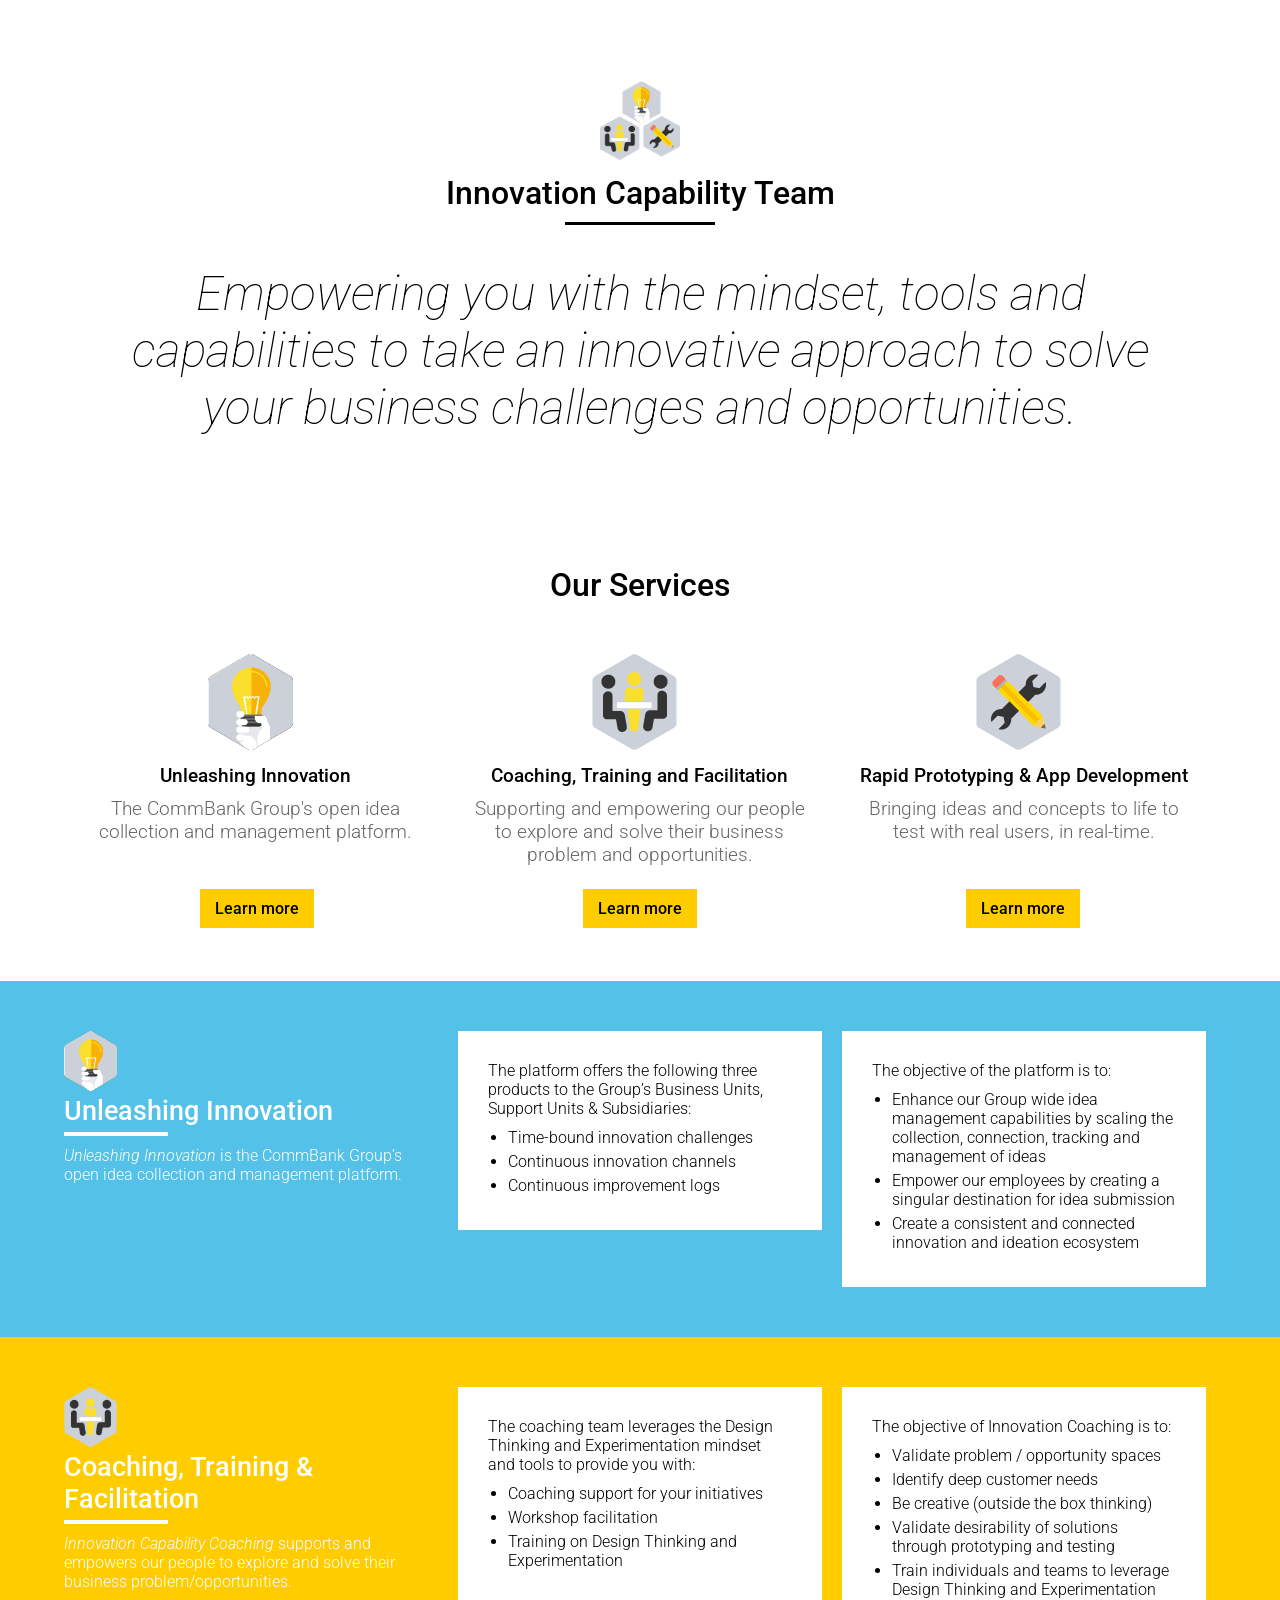
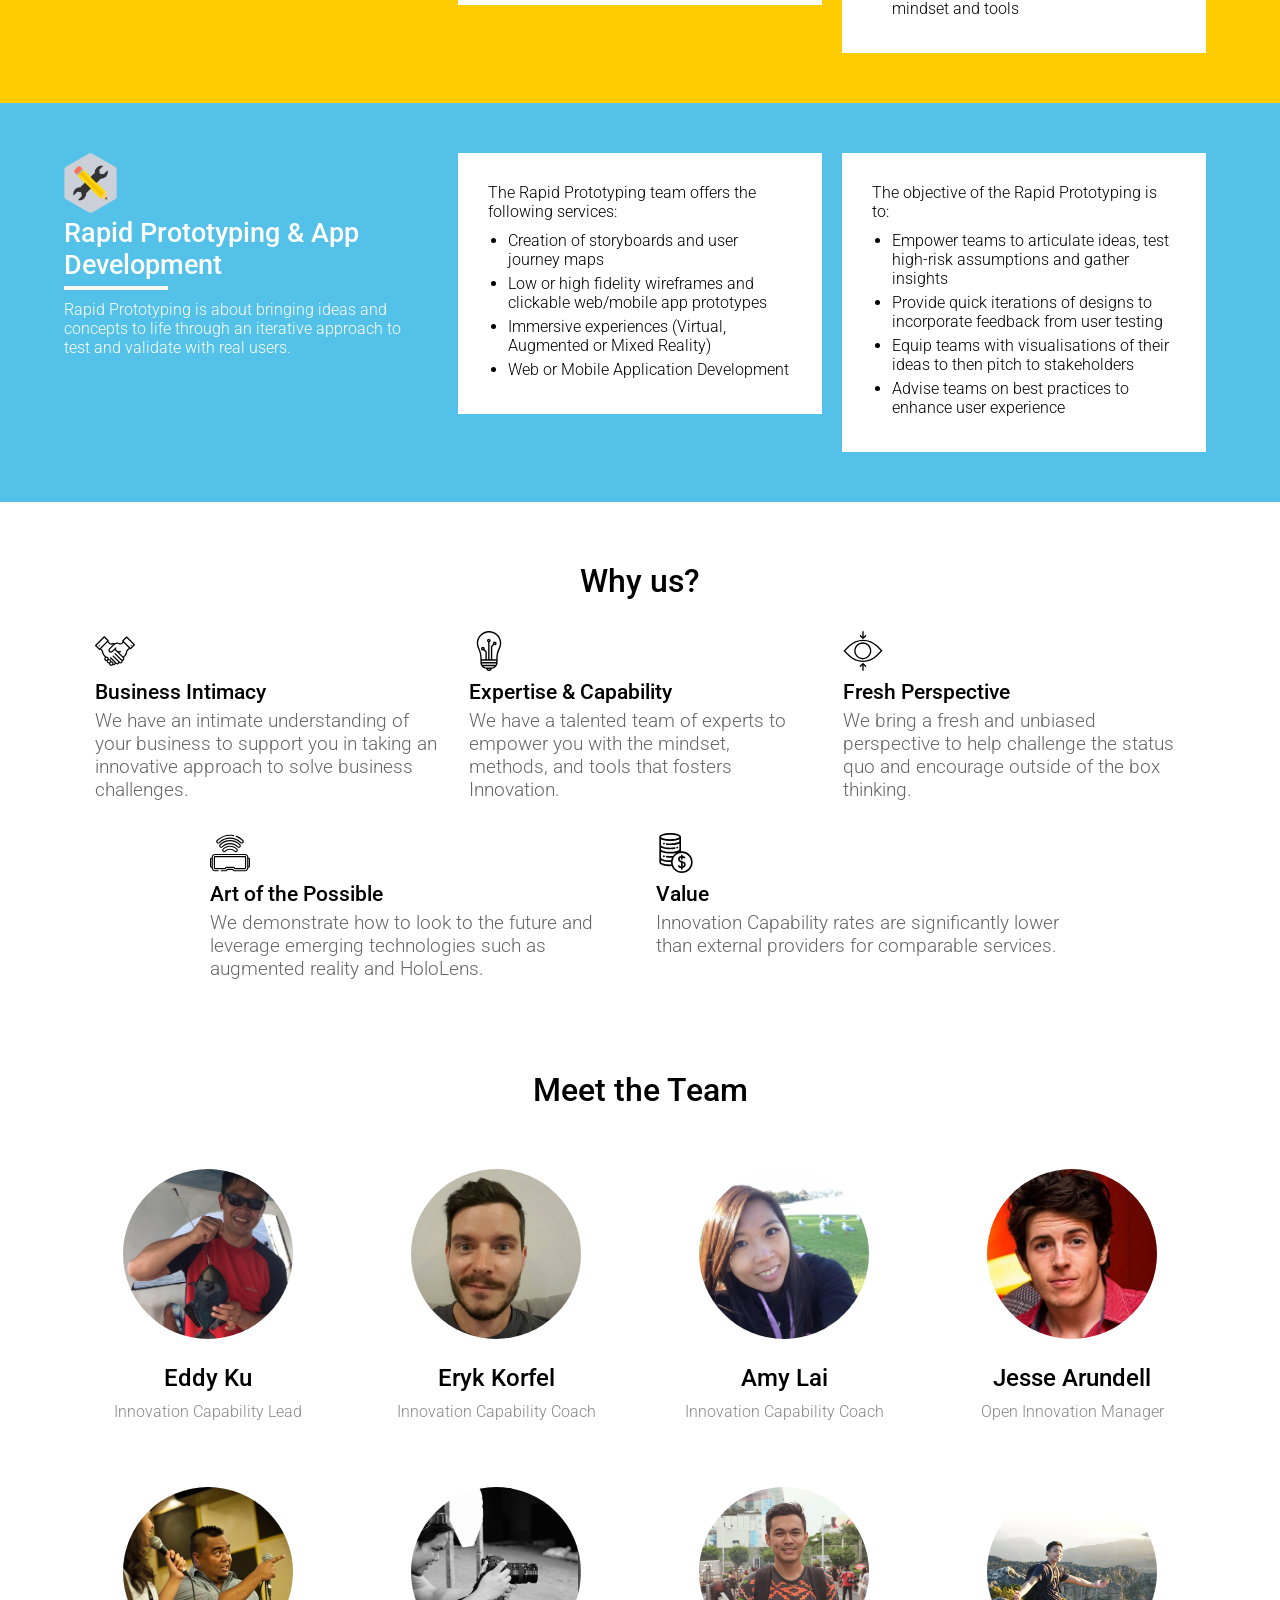
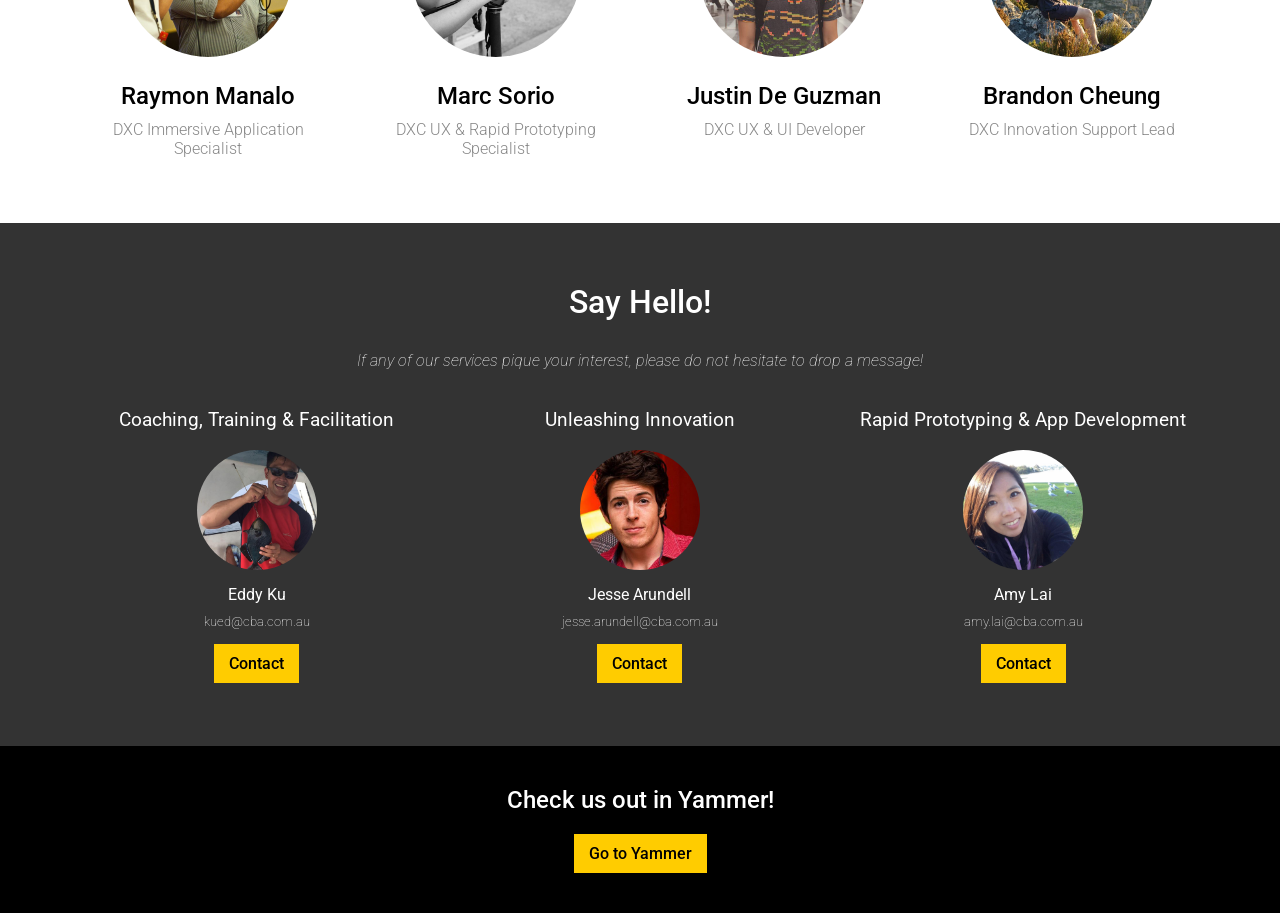
==== ICT.html @ f0192c25 "initial commit" ====
<!DOCTYPE html>
<html class="no-js" lang="">
<head>
  <meta charset="utf-8"/>
  <meta http-equiv="x-ua-compatible" content="ie=edge"/>
  <title>Innovation Capability Team</title>
  <meta name="description" content=""/>
  <meta name="viewport" content="width=device-width, initial-scale=1"/>
  <link rel="apple-touch-icon" href="apple-touch-icon.png"/>
  <link rel="stylesheet" type="text/css"/>
  <link rel="stylesheet" href="animate.css"/>
  <link rel="stylesheet" href="index.css"/>
  <link href="https://fonts.googleapis.com/css?family=Lato:700|PT+Serif|Montserrat:300,400,700|Open+Sans:300,400,700" rel="stylesheet">
    <link href="https://fonts.googleapis.com/css?family=Roboto:100,100i,300,300i,400,500" rel="stylesheet">
</head>
<body>
  <div id="banner">
    <div class="banner-logo">
      <img class="banner-img" src="img/logo-tri.png" alt="ICT Logo"/>
    </div>
    <div class="banner-title">
      Innovation Capability Team
    </div>
    <div class="banner-spacer"></div>
    <div class="banner-subtext">
      Empowering you with the mindset, tools and capabilities to take an innovative approach to solve your business challenges and opportunities.
    </div>
  </div>

  <div id="pillars">
    <div class="header">
      Our Services
    </div>
    <div class="pillars">
      <div class="pillar">
        <div class="pillar-logo">
          <img class="pillar-image" src="img/icon-ui.png"/>
        </div>
        <div class="pillar-header">
          Unleashing Innovation
        </div>
        <div class="pillar-description">
          The CommBank Group's open idea collection and management platform.
        </div>
      </div>
      <div class="pillar">
        <div class="pillar-logo">
          <img class="pillar-image" src="img/icon-ic.png"/>
        </div>
        <div class="pillar-header">
          Coaching, Training and Facilitation
        </div>
        <div class="pillar-description">
          Supporting and empowering our people to explore and solve their business problem and opportunities.
        </div>
      </div>
      <div class="pillar">
        <div class="pillar-logo">
          <img class="pillar-image" src="img/icon-rp.png"/>
        </div>
        <div class="pillar-header">
          Rapid Prototyping & App Development
        </div>
        <div class="pillar-description">
          Bringing ideas and concepts to life to test with real users, in real-time.
        </div>
      </div>
    </div>
    <table class="table-pillars">
      <tbody>
        <tr>
          <td>
            <div class="pillar-learnmore">
              <a href="#ui">Learn more</a>
            </div>
          </td>
          <td>
            <div class="pillar-learnmore">
              <a href="#ic">Learn more</a>
            </div>
          </td>
          <td>
            <div class="pillar-learnmore">
              <a href="#rp">Learn more</a>
            </div>
          </td>
        </tr>
      </tbody>
    </table>
  </div>

  <div id="ui" class="service">
    <div class="service-overview">
      <div class="service-logo">
        <img class="service-image" src="img/icon-ui.png"/>
      </div>
      <div class="service-title">
        Unleashing Innovation
      </div>
      <div class="service-title-border"></div>
      <div class="service-description">
        <i>Unleashing Innovation</i> is the CommBank Group’s open idea collection and management platform.
      </div>
    </div>
    <div class="service-objectives">
      <div class="white-container">
        <p>
          The platform offers the following three products to the Group’s Business Units, Support Units & Subsidiaries:
        </p>
        <ul>
          <li>
            Time-bound innovation challenges
          </li>
          <li>
            Continuous innovation channels
          </li>
          <li>
            Continuous improvement logs
          </li>
        </ul>
      </div>
    </div>
    <div class="service-products">
      <div class="white-container">
        <p>
          The objective of the platform is to:
        </p>
        <ul>
          <li>
            Enhance our Group wide idea
            management capabilities by scaling the
            collection, connection, tracking and
            management of ideas
          </li>
          <li>
            Empower our employees by creating a singular destination for idea submission
          </li>
          <li>
            Create a consistent and connected innovation and ideation ecosystem
          </li>
        </ul>
      </div>
    </div>
  </div>

  <div id="ic" class="service">
    <div class="service-overview">
      <div class="service-logo">
        <img class="service-image" src="img/icon-ic.png"/>
      </div>
      <div class="service-title">
        Coaching, Training & Facilitation
      </div>
      <div class="service-title-border"></div>
      <div class="service-description">
        <i>Innovation Capability Coaching</i> supports and empowers our people to explore and solve their business problem/opportunities.
      </div>
    </div>
    <div class="service-objectives">
      <div class="white-container">
        <p>
          The coaching team leverages the Design Thinking and Experimentation mindset and tools to provide you with:
        </p>
        <ul>
          <li>
            Coaching support for your initiatives
          </li>
          <li>
            Workshop facilitation
          </li>
          <li>
            Training on Design Thinking and Experimentation
          </li>
        </ul>
      </div>
    </div>
    <div class="service-products">
      <div class="white-container">
        <p>
          The objective of Innovation Coaching is to:
        </p>
        <ul>
          <li>
            Validate problem / opportunity spaces
          </li>
          <li>
            Identify deep customer needs
          </li>
          <li>
            Be creative (outside the box thinking)
          </li>
          <li>
            Validate desirability of solutions through prototyping and testing
          </li>
          <li>
            Train individuals and teams to leverage Design Thinking and Experimentation mindset and tools
          </li>
        </ul>
      </div>
    </div>
  </div>

  <div id="rp" class="service">
    <div class="service-overview">
      <div class="service-logo">
        <img class="service-image" src="img/icon-rp.png"/>
      </div>
      <div class="service-title">
        Rapid Prototyping & App Development
      </div>
      <div class="service-title-border"></div>
      <div class="service-description">
        Rapid Prototyping is about bringing ideas and concepts to life through an iterative approach to test and validate with real users.
      </div>
    </div>
    <div class="service-objectives">
      <div class="white-container">
        <p>
          The Rapid Prototyping team offers the following services:
        </p>
        <ul>
          <li>
            Creation of storyboards and user journey maps
          </li>
          <li>
            Low or high fidelity wireframes and clickable web/mobile app prototypes
          </li>
          <li>
            Immersive experiences (Virtual, Augmented or Mixed Reality)
          </li>
          <li>
            Web or Mobile Application Development
          </li>
        </ul>
      </div>
    </div>
    <div class="service-products">
      <div class="white-container">
        <p>
          The objective of the Rapid Prototyping is to:
        </p>
        <ul>
          <li>
            Empower teams to articulate ideas, test high-risk assumptions and gather insights
          </li>
          <li>
            Provide quick iterations of designs to incorporate feedback from user testing
          </li>
          <li>
            Equip teams with visualisations of their ideas to then pitch to stakeholders
          </li>
          <li>
            Advise teams on best practices to enhance user experience
          </li>
        </ul>
      </div>
    </div>
  </div>

  <div id="whyus">
    <div class="header">
      Why us?
    </div>
    <table class="tbl-values">
      <tbody>
        <tr>
          <td>
            <div class="value_img v1"><img src="img/v1.svg" height="40px" /></div>
            <div class="value">Business Intimacy</div>
            <div class="value-desc">We have an intimate understanding of your business to support you in taking an innovative approach to solve business challenges.</div>
          </td>
          <td>
            <div class="value_img v2"><img src="img/v2.svg" height="40px" /></div>
            <div class="value">Expertise & Capability</div>
            <div class="value-desc">We have a talented team of experts to empower you with the mindset, methods, and tools that fosters Innovation.</div>
          </td>
          <td>
            <div class="value_img v3"><img src="img/v3.svg" height="40px" /></div>
            <div class="value">Fresh Perspective</div>
            <div class="value-desc">We bring a fresh and unbiased perspective to help challenge the status quo and encourage outside of the box thinking.</div>
          </td>
        </tr>
      </tbody>
    </table>
    <table class="tbl-values2">
      <tbody>
        <tr>
          <td>
            <div class="value_img v4"><img src="img/v4.svg" height="40px" /></div>
            <div class="value">Art of the Possible</div>
            <div class="value-desc">We demonstrate how to look to the future and leverage emerging technologies such as augmented reality and HoloLens.</div>
          </td>
          <td>
            <div class="value_img v5"><img src="img/v5.svg" height="40px" /></div>
            <div class="value">Value</div>
            <div class="value-desc">Innovation Capability rates are significantly lower than external providers for comparable services.</div>
          </td>
        </tr>
      </tbody>
    </table>
  </div>


  <div id="team">
    <div class="header">
      Meet the Team
    </div>
    <div class="member">
      <div class="member-pic member-eddy">
      </div>
      <div class="member-name">
        Eddy Ku
      </div>
      <div class="member-title">
        Innovation Capability Lead
      </div>
    </div>
    <div class="member">
      <div class="member-pic member-eryk">
      </div>
      <div class="member-name">
        Eryk Korfel
      </div>
      <div class="member-title">
        Innovation Capability Coach
      </div>
    </div>
    <div class="member">
      <div class="member-pic member-amy">
      </div>
      <div class="member-name">
        Amy Lai
      </div>
      <div class="member-title">
        Innovation Capability Coach
      </div>
    </div>
    <div class="member">
      <div class="member-pic member-jesse">
      </div>
      <div class="member-name">
        Jesse Arundell
      </div>
      <div class="member-title">
        Open Innovation Manager
      </div>
    </div>
    <div class="member-spacer"></div>
    <div class="member">
      <div class="member-pic member-raymon">
      </div>
      <div class="member-name">
        Raymon Manalo
      </div>
      <div class="member-title">
        DXC Immersive Application Specialist
      </div>
    </div>
    <div class="member">
      <div class="member-pic member-marc">
      </div>
      <div class="member-name">
        Marc Sorio
      </div>
      <div class="member-title">
        DXC UX & Rapid Prototyping Specialist
      </div>
    </div>
    <div class="member">
      <div class="member-pic member-justin">
      </div>
      <div class="member-name">
        Justin De Guzman
      </div>
      <div class="member-title">
        DXC UX & UI Developer
      </div>
    </div>
    <div class="member">
      <div class="member-pic member-brandon">
      </div>
      <div class="member-name">
        Brandon Cheung
      </div>
      <div class="member-title">
        DXC Innovation Support Lead
      </div>
    </div>
  </div>

  <div id="sayhello">
    <div class="header">
      Say Hello!
    </div>
    <div class="subheader">
      If any of our services pique your interest, please do not hesitate to drop a message!
    </div>
    <table class="table-sayhello">
      <tbody>
        <tr>
          <td>
            <div class="sayhello-topic">
              Coaching, Training & Facilitation
            </div>
          </td>
          <td>
            <div class="sayhello-topic">
              Unleashing Innovation
            </div>
          </td>
          <td>
            <div class="sayhello-topic">
              Rapid Prototyping & App Development
            </div>
          </td>
        </tr>
        <tr>
          <td>
            <div class="sayhello-pic member-eddy">
            </div>
            <div class="sayhello-name">
              Eddy Ku
            </div>
            <div class="sayhello-email">
              kued@cba.com.au
            </div>
            <div class="sayhello-contact">
              <a href="mailto:kued@cba.com.au">Contact</a>
            </div>
          </td>
          <td>
            <div class="sayhello-pic member-jesse">
            </div>
            <div class="sayhello-name">
              Jesse Arundell
            </div>
            <div class="sayhello-email">
              jesse.arundell@cba.com.au
            </div>
            <div class="sayhello-contact">
              <a href="mailto:jesse.arundell@cba.com.au">Contact</a>
            </div>
          </td>
          <td>
            <div class="sayhello-pic member-amy"></div>
            <div class="sayhello-name">
              Amy Lai
            </div>
            <div class="sayhello-email">
              amy.lai@cba.com.au
            </div>
            <div class="sayhello-contact">
              <a href="mailto:amy.lai@cba.com.au">Contact</a>
            </div>
          </td>
        </tr>
      </tbody>
    </table>
  </div>

  <div class="footer">
    <div class="sayhello-yammer-header">
      <div class="sayhello-yammer-text">
        Check us out in Yammer!
      </div>
      <div class="sayhello-yammer-button">
          <a href="https://www.yammer.com/cba.com.au/#/threads/inGroup?type=in_group&feedId=11193764&view=all">Go to Yammer</a>
      </div>
    </div>
  </div>

  <script src="jquery-1.12.0.min.js"></script>
  <script src="index.js"></script>
</body>
</html>
---- index.css ----
body {
  font-family: "Roboto";
  width: 100%;
  font-size: 16px;
  margin: 0;
}

b {
  font-weight: 500;
}

#banner {
  padding: 80px 10% 50px 10%;
  text-align: center;
}

.banner-logo {
  margin-bottom: 10px;
}

.banner-img {
  height: 80px;
}

.banner-title {
  font-size: 2em;
  font-weight: 500;
  text-align: center;
}

.banner-spacer {
  border-bottom: 3px solid black;
  width: 150px;
  text-align: center;
  margin: 0 auto;
  margin-top: 10px;
  margin-bottom: 40px;
}

.banner-subtext {
  font-size: 3em;
  font-weight: 100;
  font-style: italic;
  text-align: center;
}

#pillars {
  overflow: auto;
  padding: 50px 5%;
}

.pillar {
  overflow: auto;
  padding: 20px 20px 0 20px;
  width: 33.33%;
  float: left;
  box-sizing: border-box;
  text-align: center;
}

.pillar-logo {
  text-align: center;
  margin-bottom: 10px;
}

.pillar-header {
  font-weight: 500;
  font-size: 1.2em;
  margin-bottom: 10px;
  text-align: center;
}

.pillar-image {
  margin-right: 10px;
  height: 96px;
}

.pillar-description {
  font-weight: 300;
  font-size: 1.2em;
  color: #666;
  margin-bottom: 10px;
  text-align: center;
}

.pillar-learnmore {
  text-align: center;
  margin-top: 10px;
  background-color: #FFCC00;
  padding: 10px 15px;
  display: inline-block;
}

.pillar-learnmore > a {
  text-align: center;
  text-decoration: none;
  font-weight: 500;
  color: black;
}

.table-pillars {
  width: 100%;
  text-align: center;
}

.table-pillars tbody tr td {
  width: 33.33%;
  vertical-align: top;
}

.service {
  padding: 50px 5%;
  overflow: auto;
}

#ui {
  background-color: #54C2E8;
  color: white;
}

#ic {
  background-color: #FFCC00;
  color: white;
}

#rp {
  background-color: #54C2E8;
  color: white;
}

.service-overview {
  float: left;
  width: 33.33%;
  padding-right: 40px;
  box-sizing: border-box;
}

.service-image {
  height: 60px;
}

.service-title {
  font-size: 1.7em;
  font-weight: 500;
}

.service-title-border {
  width: 100px;
  border: 2px solid white;
  margin-top: 5px;
  margin-bottom: 10px;
}

.service-description {
  font-size: 1em;
  font-weight: 300;
}

.service-objectives {
  float: left;
  width: 33.33%;
  padding: 0 10px;
  box-sizing: border-box;
}

.white-container {
  background-color: white;
  font-weight: 300;
  padding: 30px;
  box-sizing: border-box;
  color: black;
}

.service-products {
  float: left;
  width: 33.33%;
  padding: 0 10px;
  box-sizing: border-box;
}

#team {
  padding: 30px 5%;
  overflow: auto;
  box-sizing: border-box;
}

.header {
  text-align: center;
  font-size: 2em;
  font-weight: 500;
  padding: 30px;
}

.member {
  width: 25%;
  float: left;
  box-sizing: border-box;
  padding: 30px 10px 30px 10px;
  /*background-color: white;*/
}

.member-spacer{
  height: 1px;
  width: 100%;
  clear: both;
}

.member:hover {
  box-shadow: 0 10px 30px rgba(0,41,96,.32);
  transition: box-shadow .4s ease-in-out;
}

.member-pic {
  text-align: center;
  height: 170px;
  width: 170px;
  border-radius: 360px;
  margin: 0 auto;
  margin-bottom: 20px;
}

.member-eddy {
  background-image: url('img/member-eddy.jpg');
  background-size: cover;
  background-repeat: no-repeat;
  background-position: center;
}

.member-eryk {
  background-image: url('img/member-eryk.jpg');
  background-size: cover;
  background-repeat: no-repeat;
  background-position: center;
}

.member-amy {
  background-image: url('img/member-amy.jpg');
  background-size: cover;
  background-repeat: no-repeat;
  background-position: center;
}

.member-jesse {
  background-image: url('img/member-jesse.jpg');
  background-size: cover;
  background-repeat: no-repeat;
  background-position: center;
}

.member-raymon {
  background-image: url('img/member-raymon.jpg');
  background-size: cover;
  background-repeat: no-repeat;
  background-position: center;
}

.member-marc {
  background-image: url('img/member-marc.jpg');
  background-size: cover;
  background-repeat: no-repeat;
  background-position: center;
}

.member-justin {
  background-image: url('img/member-justin.jpg');
  background-size: cover;
  background-repeat: no-repeat;
  background-position: center;
}

.member-brandon {
  background-image: url('img/member-brandon.jpg');
  background-size: cover;
  background-repeat: no-repeat;
  background-position: center;
}

.member-title {
  text-align: center;
  padding: 5px 10px;
  box-sizing: border-box;
  color: #888;
  font-weight: 300;
}

.member-name {
  text-align: center;
  padding: 5px 10px;
  box-sizing: border-box;
  font-size: 1.5em;
  font-weight: 500;
}

#whyus {
  overflow: auto;
  padding: 30px 5%;
}

.values-header {
  text-align: center;
  font-weight: 500;
  font-size: 2em;
  margin-top: 10px;
  padding: 30px 0;
}

.tbl-values {
  width: 100%;
  border-spacing: 30px 0;
  margin-bottom: 30px;
}

.tbl-values tbody tr td {
  margin: auto 5%;
  text-align: center;
  vertical-align: top;
  width: 33.33%;
}

.tbl-values2 {
  width: 100%;
  border-spacing: 30px 0;
  padding: 0 10%;
}

.tbl-values2 tbody tr td {
  margin: auto 5%;
  text-align: center;
  vertical-align: top;
  width: 50%;
}

.value {
  font-weight: 500;
  text-align: left;
  margin-top: 5px;
  margin-bottom: 5px;
  font-size: 1.3em;
}

.value_img {
  text-align: left;
}

.value-desc {
  font-weight: 300;
  text-align: left;
  color: #666;
  font-size: 1.2em;
}

#sayhello {
  padding: 30px 5% 60px 5%;
  background-color: #333;
  color: white;
}

.table-sayhello {
  width: 100%;
}

.table-sayhello tbody tr td {
  width: 33.33%;
  vertical-align: top;
  text-align: center;
}

.sayhello-name {
  text-align: center;
  padding: 5px 10px;
  box-sizing: border-box;
}

.sayhello-email {
  text-align: center;
  padding: 5px 10px;
  box-sizing: border-box;
  font-weight: 100;
  font-size: 0.8em;
}

.sayhello-pic {
  text-align: center;
  height: 120px;
  width: 120px;
  border-radius: 360px;
  margin: 0 auto;
  margin-bottom: 10px;
}

.sayhello-topic {
  font-weight: 300;
  padding: 5px 10px;
  box-sizing: border-box;
  text-align: center;
  font-size: 1.2em;
  font-weight: 400;
  margin-bottom: 10px;
}

.subheader {
  text-align: center;
  font-weight: 100;
  margin-bottom: 30px;
  font-style: italic;
}

.sayhello-contact {
  text-align: center;
  margin-top: 10px;
  background-color: #FFCC00;
  padding: 10px 15px;
  display: inline-block;
}

.sayhello-contact > a {
  text-align: center;
  text-decoration: none;
  font-weight: 500;
  color: black;
}

.sayhello-yammer-header {
  text-align: center;
  padding: 40px;
  color: white;
}

.sayhello-yammer-text {
  font-size: 1.5em;
  font-weight: 500;
  margin-bottom: 10px;
}

.sayhello-yammer-button {
  text-align: center;
  margin-top: 10px;
  background-color: #FFCC00;
  padding: 10px 15px;
  display: inline-block;
}

.sayhello-yammer-button > a {
  text-align: center;
  text-decoration: none;
  font-weight: 500;
  color: black;
}

.footer {
  background-color: black;
}

p {
  margin: 0;
  margin-bottom: 10px;
}

ul {
  margin: 0;
  padding-left: 20px;
}

ul li {
  margin: 5px 0;
}
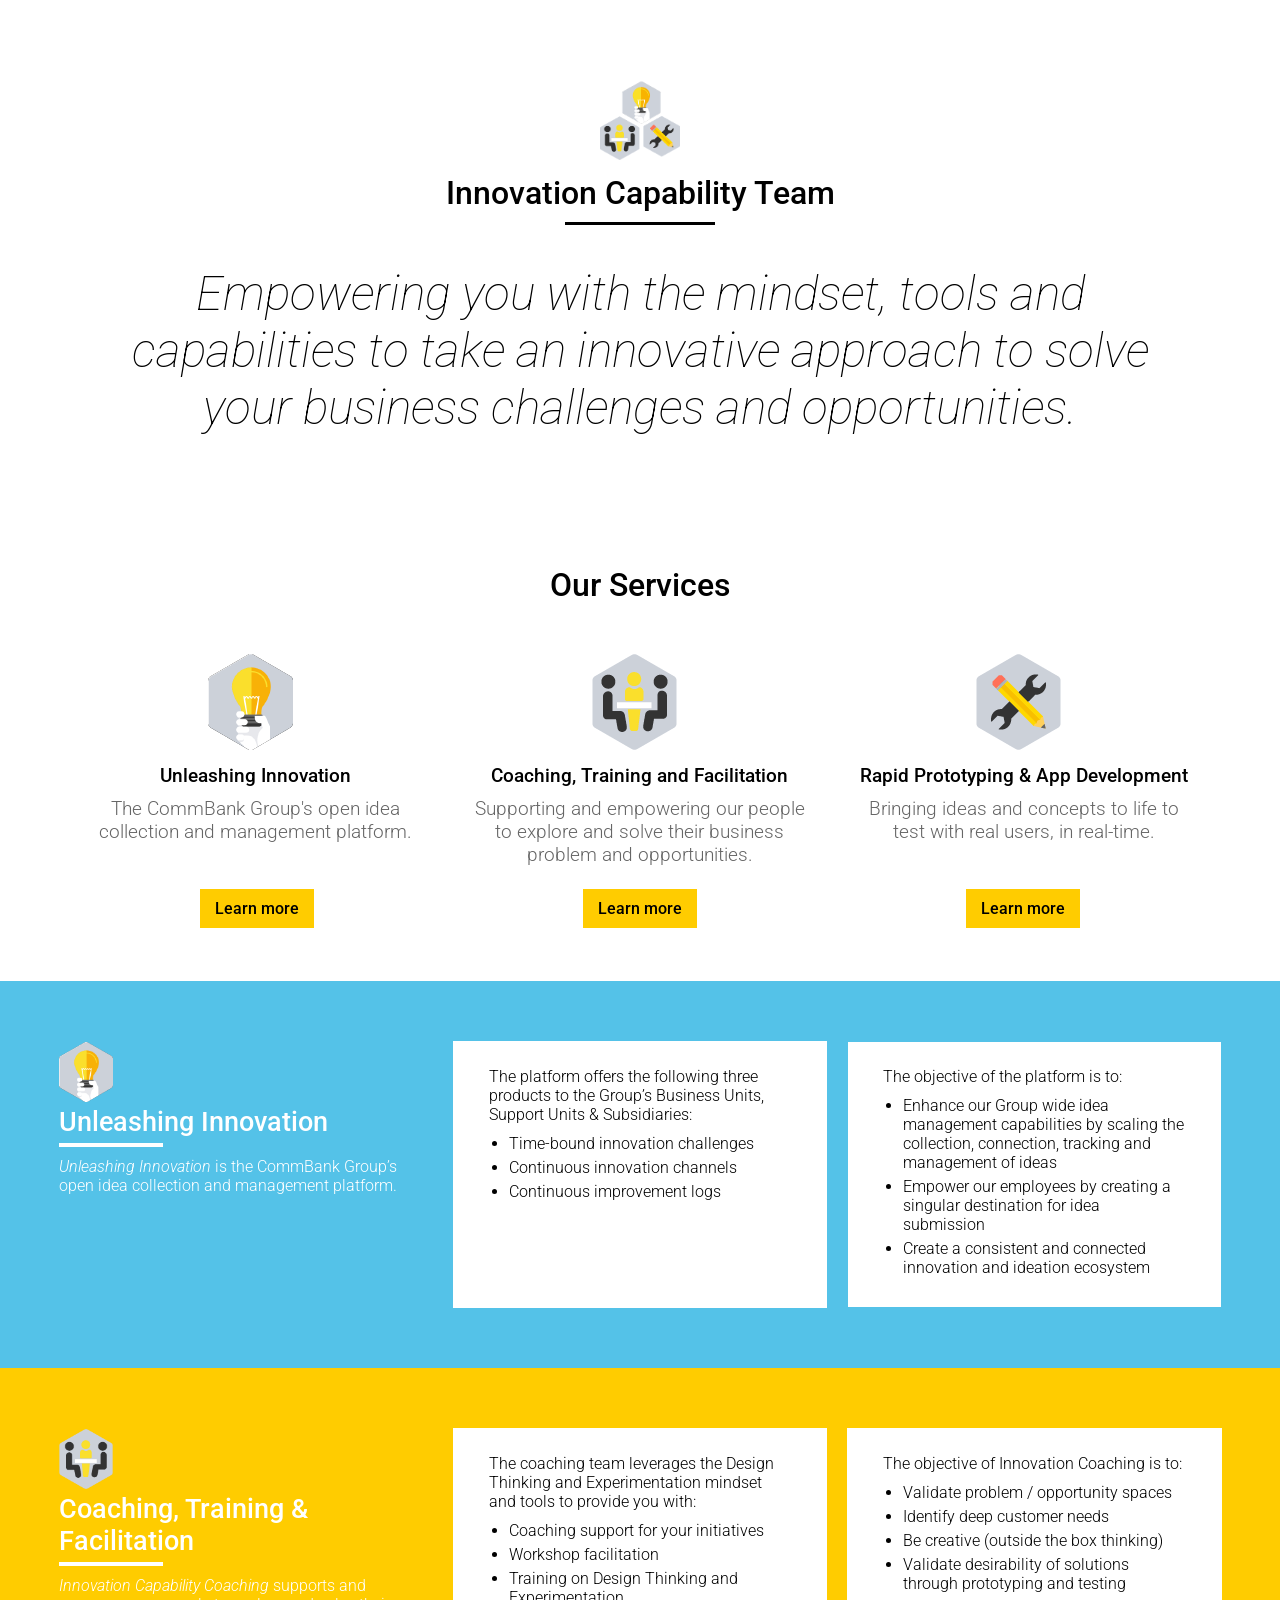
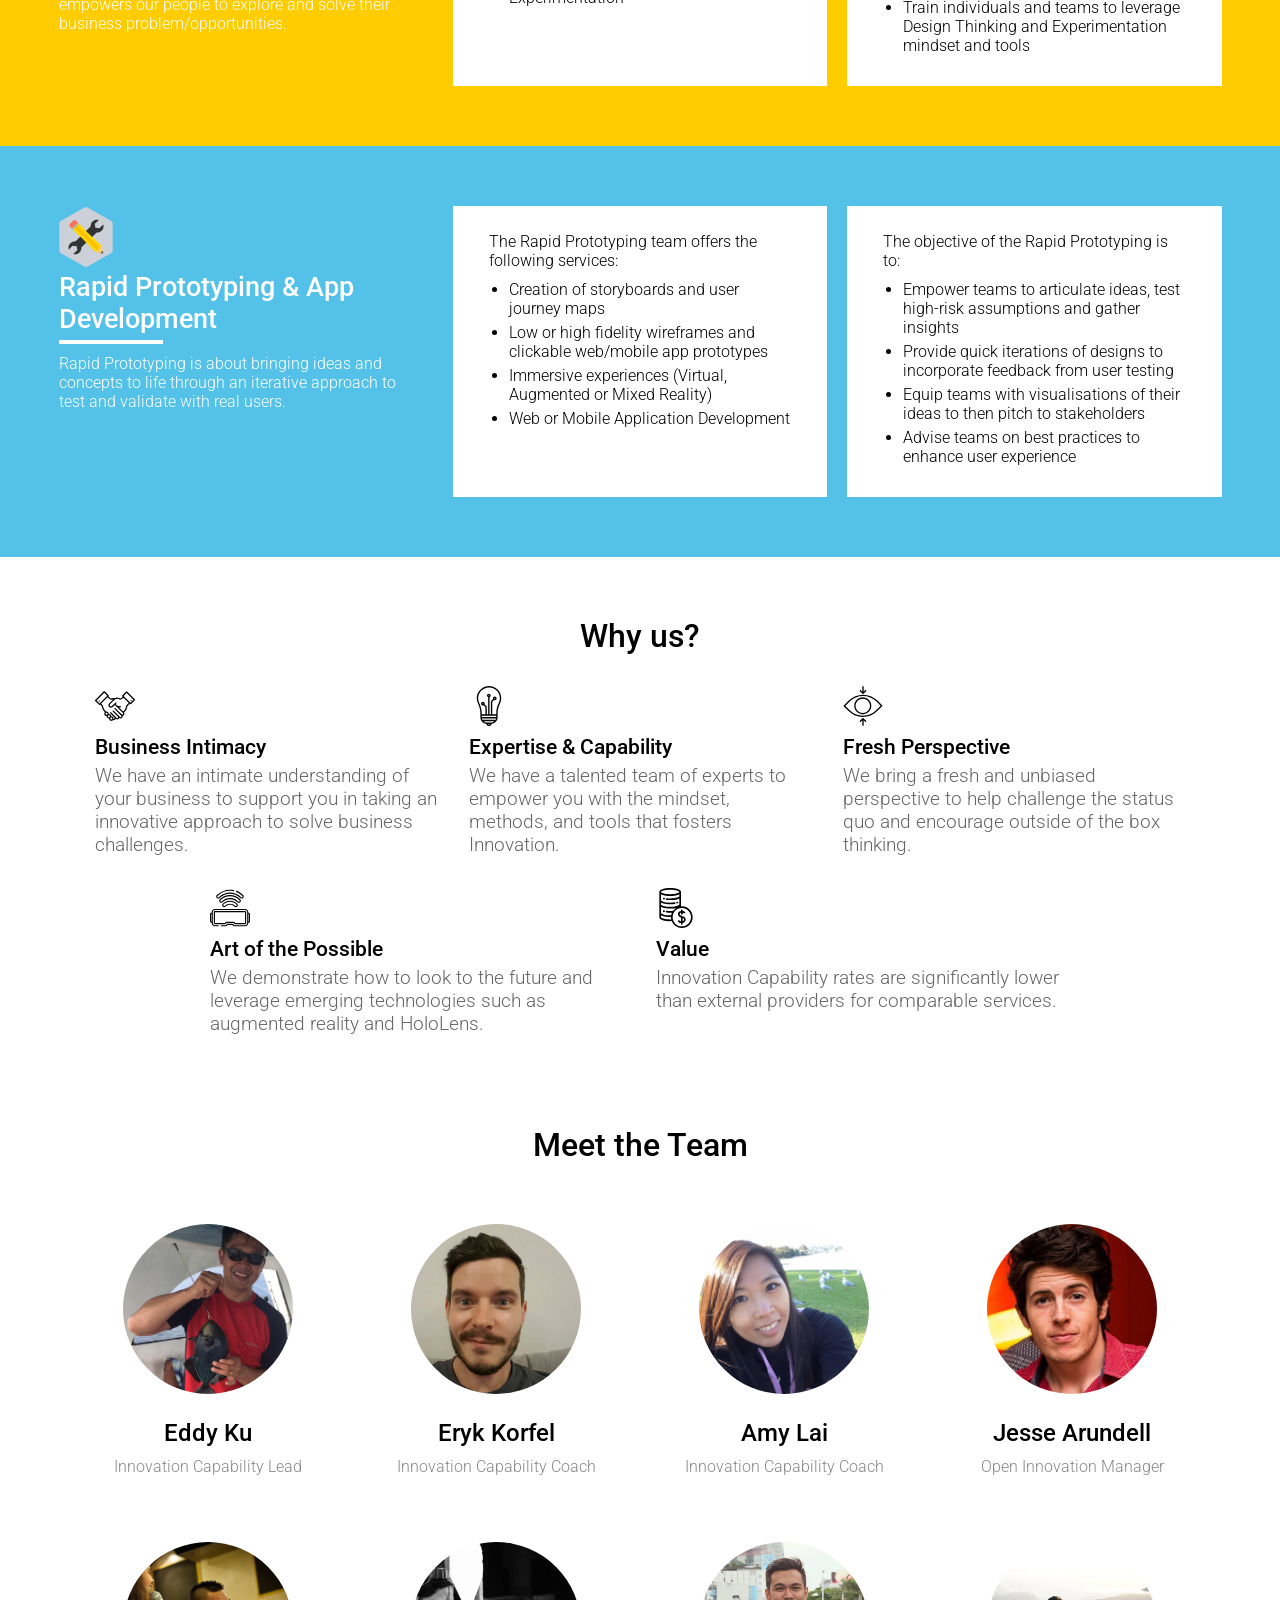
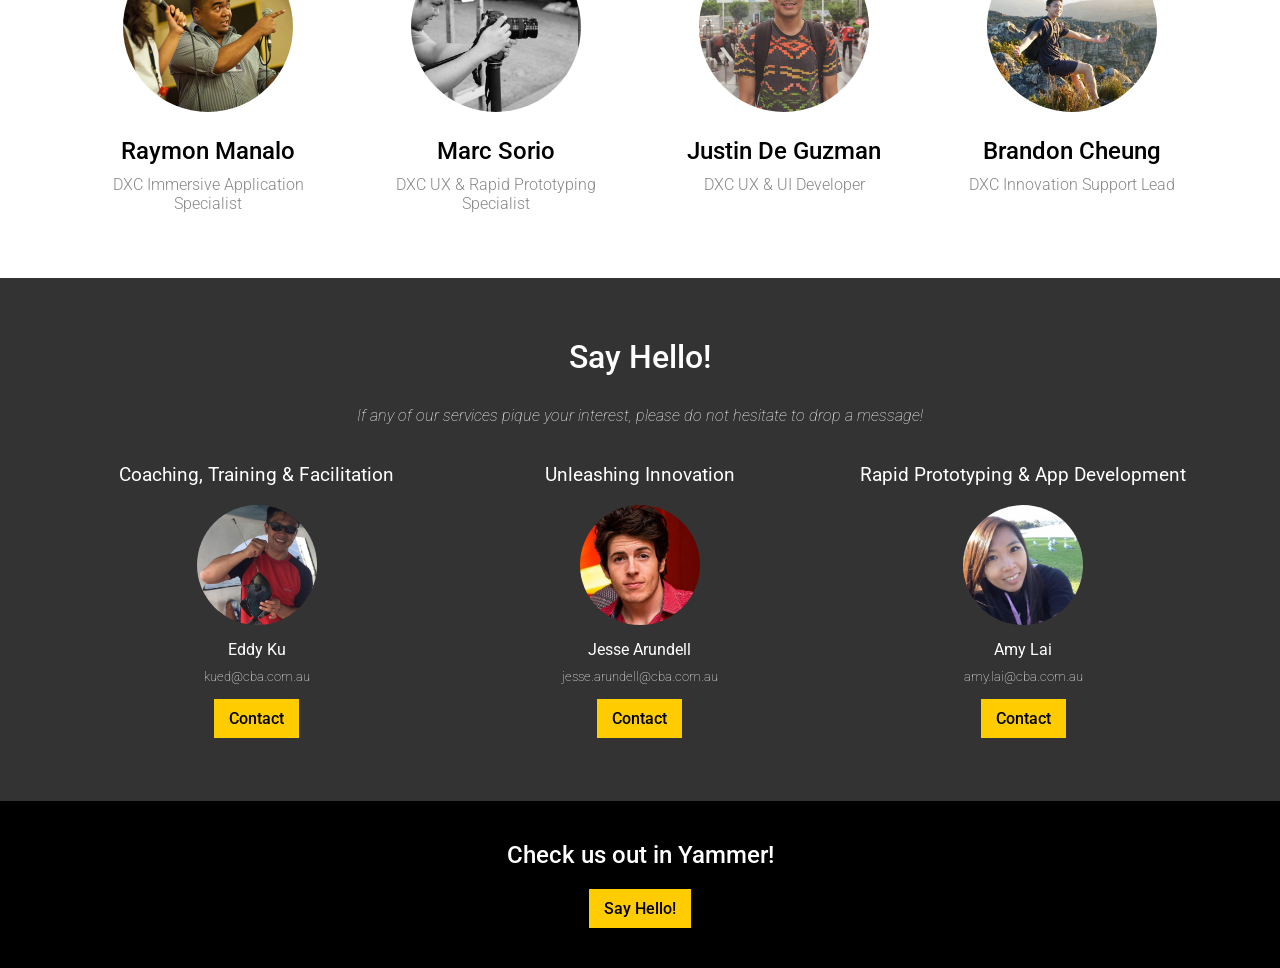
==== commit f51786bd: "asd" ====
--- a/ICT.html
+++ b/ICT.html
@@ -90,171 +90,209 @@
   </div>
 
   <div id="ui" class="service">
-    <div class="service-overview">
-      <div class="service-logo">
-        <img class="service-image" src="img/icon-ui.png"/>
-      </div>
-      <div class="service-title">
-        Unleashing Innovation
-      </div>
-      <div class="service-title-border"></div>
-      <div class="service-description">
-        <i>Unleashing Innovation</i> is the CommBank Group’s open idea collection and management platform.
-      </div>
-    </div>
-    <div class="service-objectives">
-      <div class="white-container">
-        <p>
-          The platform offers the following three products to the Group’s Business Units, Support Units & Subsidiaries:
-        </p>
-        <ul>
-          <li>
-            Time-bound innovation challenges
-          </li>
-          <li>
-            Continuous innovation channels
-          </li>
-          <li>
-            Continuous improvement logs
-          </li>
-        </ul>
-      </div>
-    </div>
-    <div class="service-products">
-      <div class="white-container">
-        <p>
-          The objective of the platform is to:
-        </p>
-        <ul>
-          <li>
-            Enhance our Group wide idea
-            management capabilities by scaling the
-            collection, connection, tracking and
-            management of ideas
-          </li>
-          <li>
-            Empower our employees by creating a singular destination for idea submission
-          </li>
-          <li>
-            Create a consistent and connected innovation and ideation ecosystem
-          </li>
-        </ul>
-      </div>
-    </div>
+    <table class="table-service">
+      <tbody>
+        <tr>
+          <td>
+            <div class="service-overview">
+              <div class="service-logo">
+                <img class="service-image" src="img/icon-ui.png"/>
+              </div>
+              <div class="service-title">
+                Unleashing Innovation
+              </div>
+              <div class="service-title-border"></div>
+              <div class="service-description">
+                <i>Unleashing Innovation</i> is the CommBank Group’s open idea collection and management platform.
+              </div>
+            </div>
+          </td>
+          <td class="white-bg">
+            <div class="service-objectives">
+              <div class="white-container">
+                <p>
+                  The platform offers the following three products to the Group’s Business Units, Support Units & Subsidiaries:
+                </p>
+                <ul>
+                  <li>
+                    Time-bound innovation challenges
+                  </li>
+                  <li>
+                    Continuous innovation channels
+                  </li>
+                  <li>
+                    Continuous improvement logs
+                  </li>
+                </ul>
+              </div>
+            </div>
+          </td>
+          <td>
+            <div class="service-products">
+              <div class="white-container">
+                <p>
+                  The objective of the platform is to:
+                </p>
+                <ul>
+                  <li>
+                    Enhance our Group wide idea
+                    management capabilities by scaling the
+                    collection, connection, tracking and
+                    management of ideas
+                  </li>
+                  <li>
+                    Empower our employees by creating a singular destination for idea submission
+                  </li>
+                  <li>
+                    Create a consistent and connected innovation and ideation ecosystem
+                  </li>
+                </ul>
+              </div>
+            </div>
+          </td>
+        </tr>
+      </tbody>
+    </table>
+
+
   </div>
 
   <div id="ic" class="service">
-    <div class="service-overview">
-      <div class="service-logo">
-        <img class="service-image" src="img/icon-ic.png"/>
-      </div>
-      <div class="service-title">
-        Coaching, Training & Facilitation
-      </div>
-      <div class="service-title-border"></div>
-      <div class="service-description">
-        <i>Innovation Capability Coaching</i> supports and empowers our people to explore and solve their business problem/opportunities.
-      </div>
-    </div>
-    <div class="service-objectives">
-      <div class="white-container">
-        <p>
-          The coaching team leverages the Design Thinking and Experimentation mindset and tools to provide you with:
-        </p>
-        <ul>
-          <li>
-            Coaching support for your initiatives
-          </li>
-          <li>
-            Workshop facilitation
-          </li>
-          <li>
-            Training on Design Thinking and Experimentation
-          </li>
-        </ul>
-      </div>
-    </div>
-    <div class="service-products">
-      <div class="white-container">
-        <p>
-          The objective of Innovation Coaching is to:
-        </p>
-        <ul>
-          <li>
-            Validate problem / opportunity spaces
-          </li>
-          <li>
-            Identify deep customer needs
-          </li>
-          <li>
-            Be creative (outside the box thinking)
-          </li>
-          <li>
-            Validate desirability of solutions through prototyping and testing
-          </li>
-          <li>
-            Train individuals and teams to leverage Design Thinking and Experimentation mindset and tools
-          </li>
-        </ul>
-      </div>
-    </div>
+    <table class="table-service">
+      <tbody>
+        <tr>
+          <td>
+            <div class="service-overview">
+              <div class="service-logo">
+                <img class="service-image" src="img/icon-ic.png"/>
+              </div>
+              <div class="service-title">
+                Coaching, Training & Facilitation
+              </div>
+              <div class="service-title-border"></div>
+              <div class="service-description">
+                <i>Innovation Capability Coaching</i> supports and empowers our people to explore and solve their business problem/opportunities.
+              </div>
+            </div>
+          </td>
+          <td class="white-bg">
+            <div class="service-objectives">
+              <div class="white-container">
+                <p>
+                  The coaching team leverages the Design Thinking and Experimentation mindset and tools to provide you with:
+                </p>
+                <ul>
+                  <li>
+                    Coaching support for your initiatives
+                  </li>
+                  <li>
+                    Workshop facilitation
+                  </li>
+                  <li>
+                    Training on Design Thinking and Experimentation
+                  </li>
+                </ul>
+              </div>
+            </div>
+          </td>
+          <td class="white-bg">
+            <div class="service-products">
+              <div class="white-container">
+                <p>
+                  The objective of Innovation Coaching is to:
+                </p>
+                <ul>
+                  <li>
+                    Validate problem / opportunity spaces
+                  </li>
+                  <li>
+                    Identify deep customer needs
+                  </li>
+                  <li>
+                    Be creative (outside the box thinking)
+                  </li>
+                  <li>
+                    Validate desirability of solutions through prototyping and testing
+                  </li>
+                  <li>
+                    Train individuals and teams to leverage Design Thinking and Experimentation mindset and tools
+                  </li>
+                </ul>
+              </div>
+            </div>
+          </td>
+        </tr>
+      </tbody>
+    </table>
   </div>
 
   <div id="rp" class="service">
-    <div class="service-overview">
-      <div class="service-logo">
-        <img class="service-image" src="img/icon-rp.png"/>
-      </div>
-      <div class="service-title">
-        Rapid Prototyping & App Development
-      </div>
-      <div class="service-title-border"></div>
-      <div class="service-description">
-        Rapid Prototyping is about bringing ideas and concepts to life through an iterative approach to test and validate with real users.
-      </div>
-    </div>
-    <div class="service-objectives">
-      <div class="white-container">
-        <p>
-          The Rapid Prototyping team offers the following services:
-        </p>
-        <ul>
-          <li>
-            Creation of storyboards and user journey maps
-          </li>
-          <li>
-            Low or high fidelity wireframes and clickable web/mobile app prototypes
-          </li>
-          <li>
-            Immersive experiences (Virtual, Augmented or Mixed Reality)
-          </li>
-          <li>
-            Web or Mobile Application Development
-          </li>
-        </ul>
-      </div>
-    </div>
-    <div class="service-products">
-      <div class="white-container">
-        <p>
-          The objective of the Rapid Prototyping is to:
-        </p>
-        <ul>
-          <li>
-            Empower teams to articulate ideas, test high-risk assumptions and gather insights
-          </li>
-          <li>
-            Provide quick iterations of designs to incorporate feedback from user testing
-          </li>
-          <li>
-            Equip teams with visualisations of their ideas to then pitch to stakeholders
-          </li>
-          <li>
-            Advise teams on best practices to enhance user experience
-          </li>
-        </ul>
-      </div>
-    </div>
+    <table class="table-service">
+      <tbody>
+        <tr>
+          <td>
+            <div class="service-overview">
+              <div class="service-logo">
+                <img class="service-image" src="img/icon-rp.png"/>
+              </div>
+              <div class="service-title">
+                Rapid Prototyping & App Development
+              </div>
+              <div class="service-title-border"></div>
+              <div class="service-description">
+                Rapid Prototyping is about bringing ideas and concepts to life through an iterative approach to test and validate with real users.
+              </div>
+            </div>
+          </td>
+          <td class="white-bg">
+            <div class="service-objectives">
+              <div class="white-container">
+                <p>
+                  The Rapid Prototyping team offers the following services:
+                </p>
+                <ul>
+                  <li>
+                    Creation of storyboards and user journey maps
+                  </li>
+                  <li>
+                    Low or high fidelity wireframes and clickable web/mobile app prototypes
+                  </li>
+                  <li>
+                    Immersive experiences (Virtual, Augmented or Mixed Reality)
+                  </li>
+                  <li>
+                    Web or Mobile Application Development
+                  </li>
+                </ul>
+              </div>
+            </div>
+          </td>
+          <td class="white-bg">
+            <div class="service-products">
+              <div class="white-container">
+                <p>
+                  The objective of the Rapid Prototyping is to:
+                </p>
+                <ul>
+                  <li>
+                    Empower teams to articulate ideas, test high-risk assumptions and gather insights
+                  </li>
+                  <li>
+                    Provide quick iterations of designs to incorporate feedback from user testing
+                  </li>
+                  <li>
+                    Equip teams with visualisations of their ideas to then pitch to stakeholders
+                  </li>
+                  <li>
+                    Advise teams on best practices to enhance user experience
+                  </li>
+                </ul>
+              </div>
+            </div>
+          </td>
+        </tr>
+      </tbody>
+    </table>
   </div>
 
   <div id="whyus">
@@ -464,7 +502,7 @@
         Check us out in Yammer!
       </div>
       <div class="sayhello-yammer-button">
-          <a href="https://www.yammer.com/cba.com.au/#/threads/inGroup?type=in_group&feedId=11193764&view=all">Go to Yammer</a>
+          <a href="https://www.yammer.com/cba.com.au/#/threads/inGroup?type=in_group&feedId=11193764&view=all">Say Hello!</a>
       </div>
     </div>
   </div>
--- a/index.css
+++ b/index.css
@@ -109,7 +109,7 @@
 }
 
 .service {
-  padding: 50px 5%;
+  padding: 60px 3%;
   overflow: auto;
 }
 
@@ -129,9 +129,7 @@
 }
 
 .service-overview {
-  float: left;
-  width: 33.33%;
-  padding-right: 40px;
+  padding-right: 20px;
   box-sizing: border-box;
 }
 
@@ -157,25 +155,37 @@
 }
 
 .service-objectives {
-  float: left;
-  width: 33.33%;
   padding: 0 10px;
   box-sizing: border-box;
+  background-color: white;
 }
 
 .white-container {
   background-color: white;
   font-weight: 300;
-  padding: 30px;
+  padding: 25px;
   box-sizing: border-box;
   color: black;
 }
 
 .service-products {
-  float: left;
+  background-color: white;
+  padding: 0 10px;
+  box-sizing: border-box;
+}
+
+.table-service {
+  width: 100%;
+  border-spacing: 20px 0px;
+}
+
+.table-service tbody tr td {
   width: 33.33%;
-  padding: 0 10px;
-  box-sizing: border-box;
+  vertical-align: top;
+}
+
+.white-bg {
+  background-color: white;
 }
 
 #team {
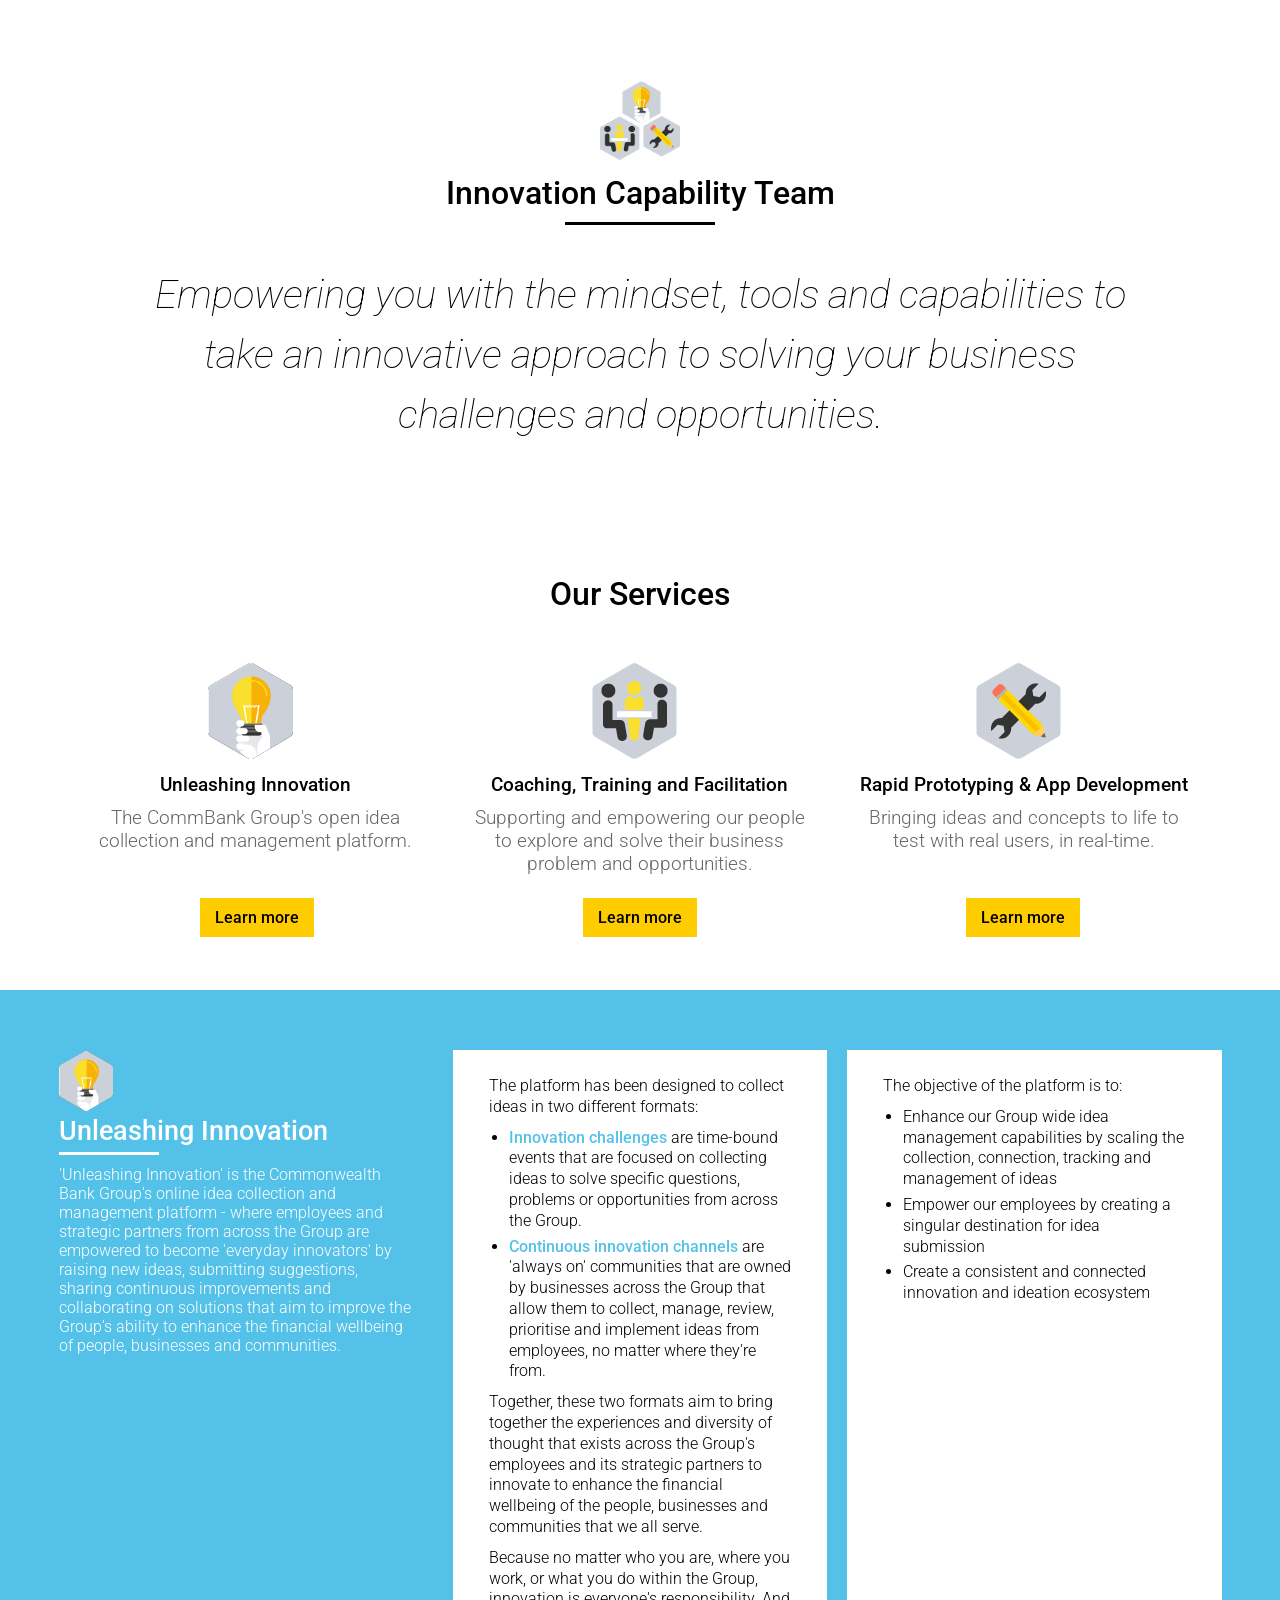
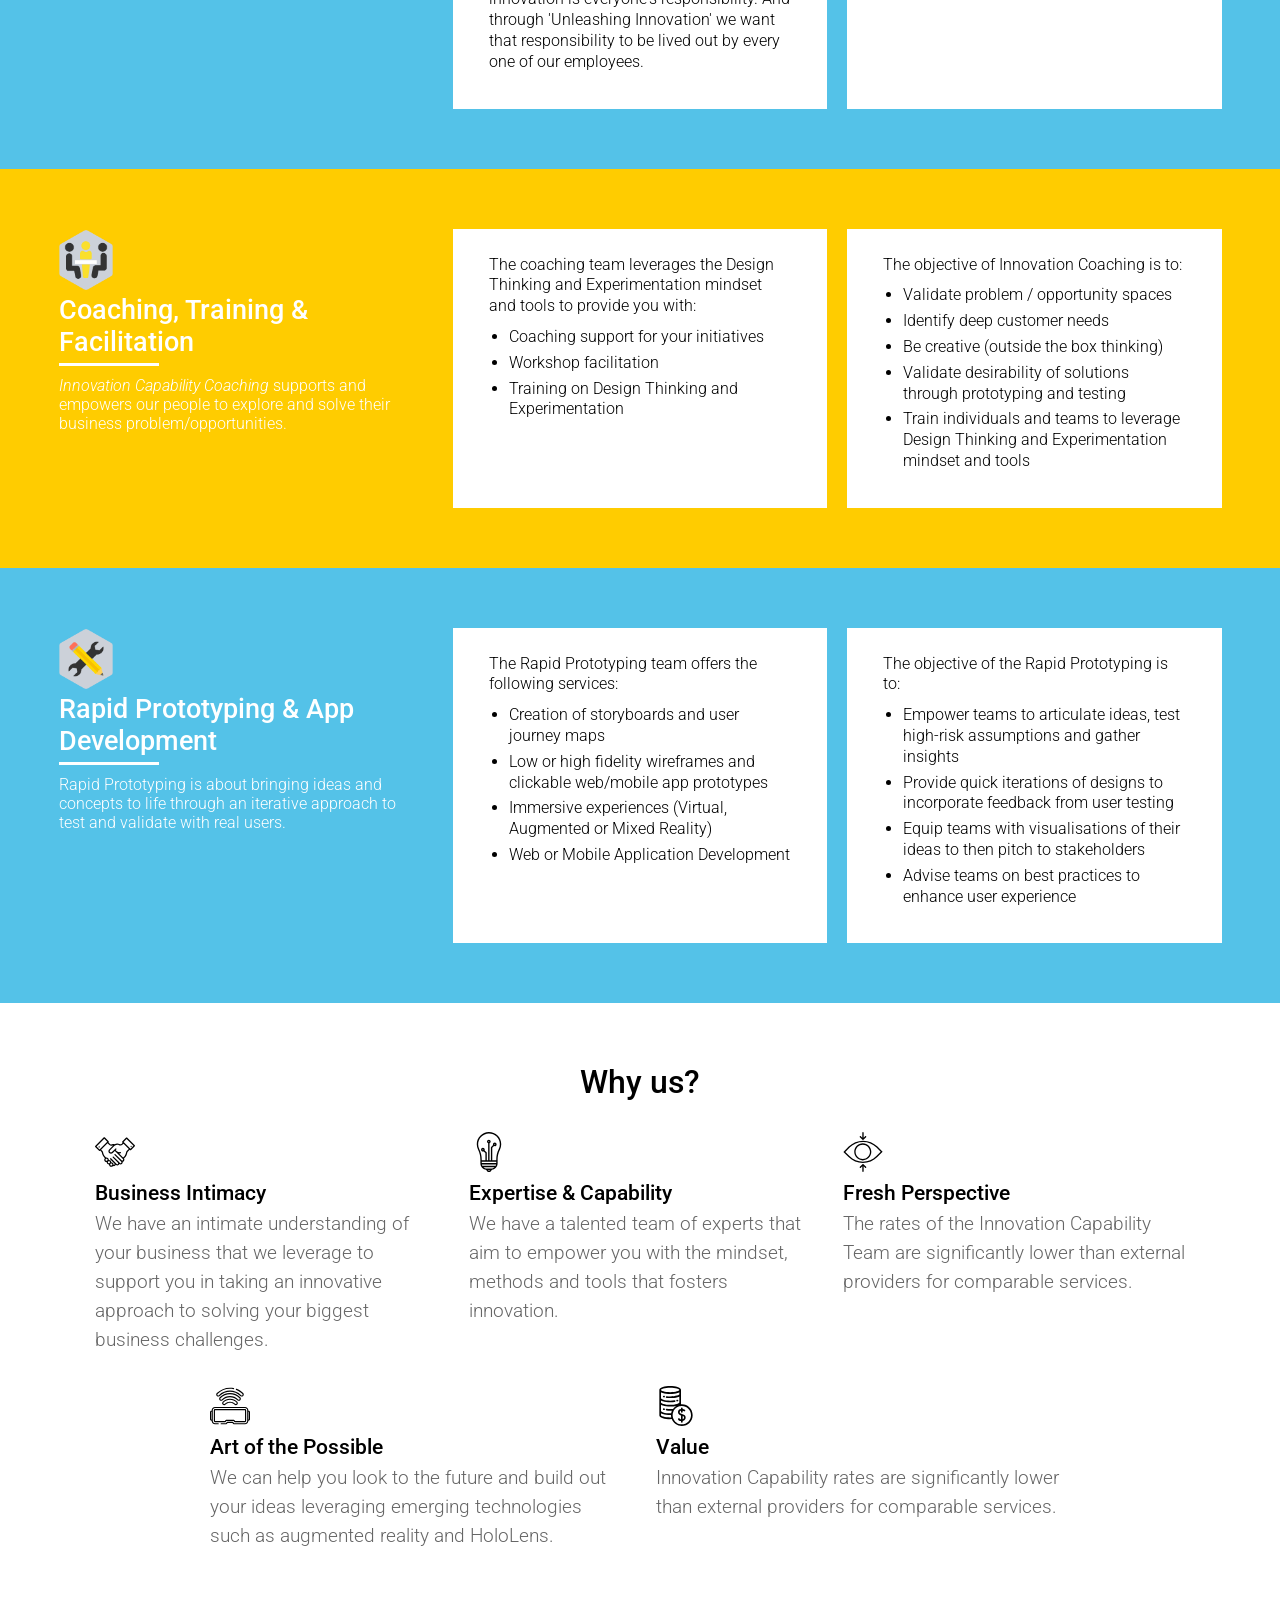
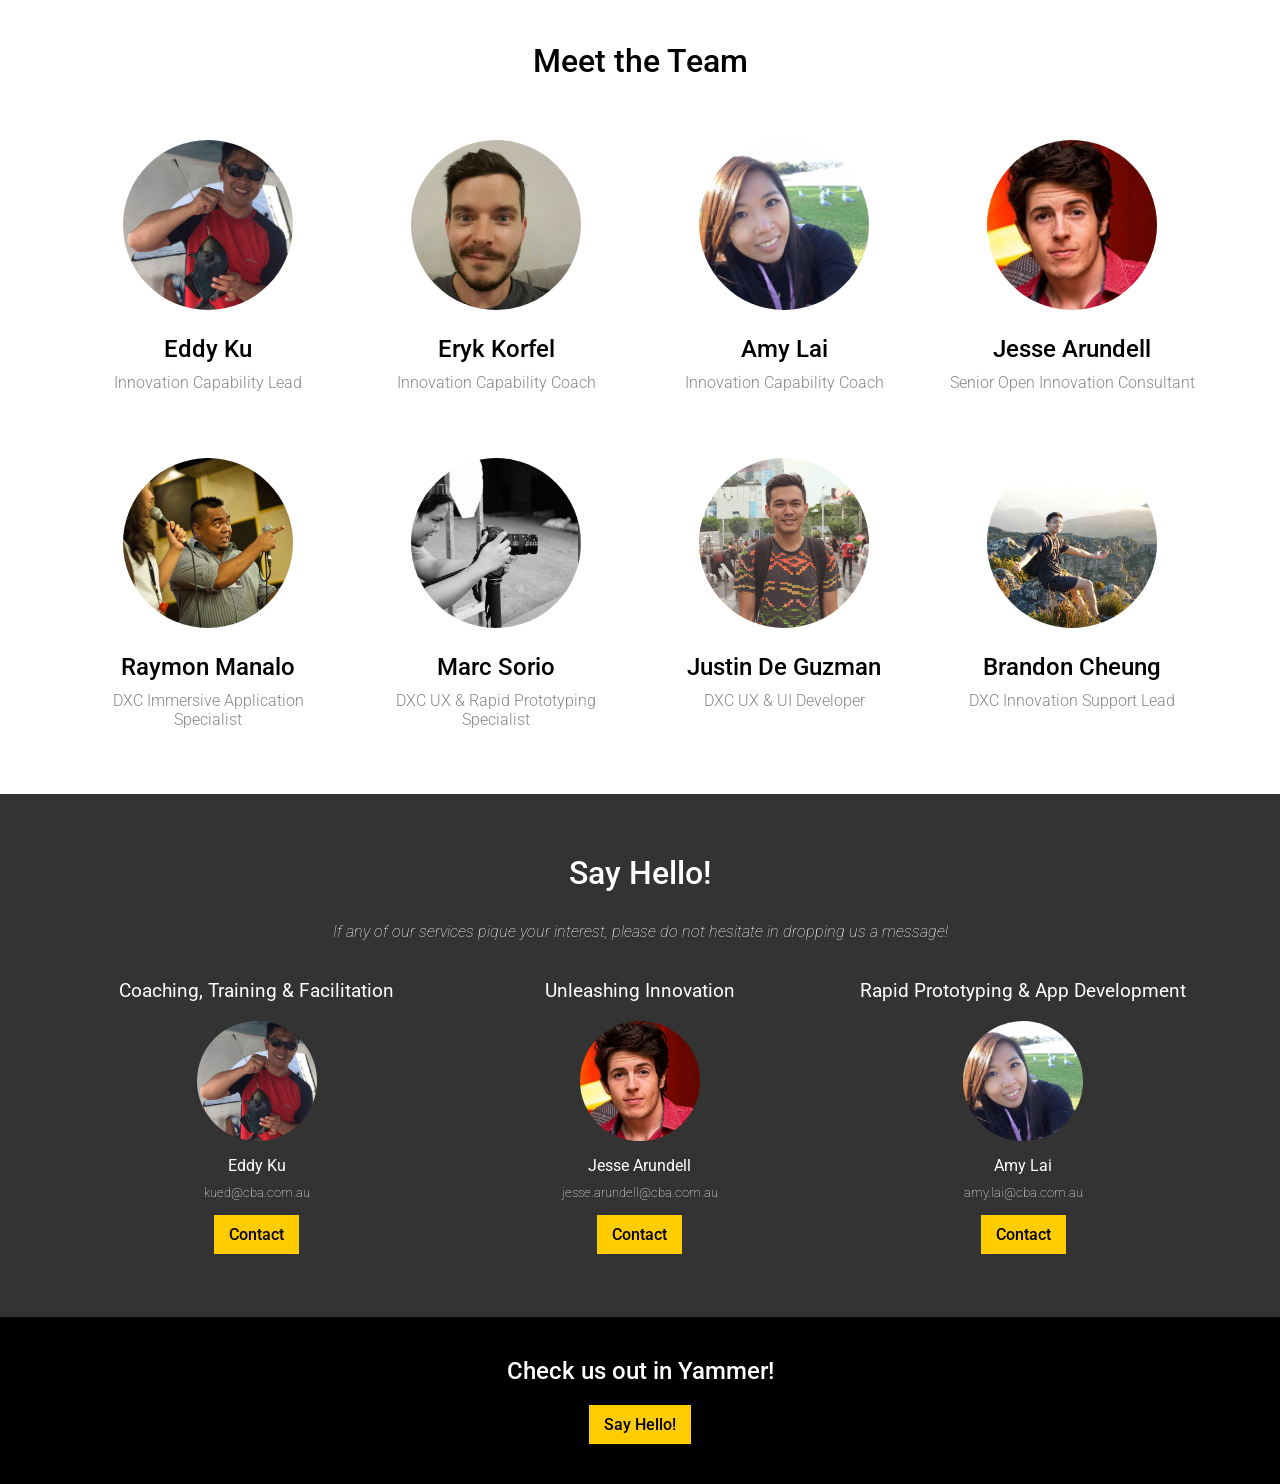
==== commit 42ab5e50: "asd" ====
--- a/ICT.html
+++ b/ICT.html
@@ -23,7 +23,7 @@
     </div>
     <div class="banner-spacer"></div>
     <div class="banner-subtext">
-      Empowering you with the mindset, tools and capabilities to take an innovative approach to solve your business challenges and opportunities.
+      Empowering you with the mindset, tools and capabilities to take an innovative approach to solving your business challenges and opportunities.
     </div>
   </div>
 
@@ -103,7 +103,7 @@
               </div>
               <div class="service-title-border"></div>
               <div class="service-description">
-                <i>Unleashing Innovation</i> is the CommBank Group’s open idea collection and management platform.
+                'Unleashing Innovation' is the Commonwealth Bank Group's online idea collection and management platform - where employees and strategic partners from across the Group are empowered to become 'everyday innovators' by raising new ideas, submitting suggestions, sharing continuous improvements and collaborating on solutions that aim to improve the Group's ability to enhance the financial wellbeing of people, businesses and communities.
               </div>
             </div>
           </td>
@@ -111,23 +111,26 @@
             <div class="service-objectives">
               <div class="white-container">
                 <p>
-                  The platform offers the following three products to the Group’s Business Units, Support Units & Subsidiaries:
+                  The platform has been designed to collect ideas in two different formats:
                 </p>
                 <ul>
                   <li>
-                    Time-bound innovation challenges
-                  </li>
-                  <li>
-                    Continuous innovation channels
-                  </li>
-                  <li>
-                    Continuous improvement logs
+                    <a href="https://www.unleashinginnovation.spigit.com/Page/SiteChallenges" target="_blank">Innovation challenges</a> are time-bound events that are focused on collecting ideas to solve specific questions, problems or opportunities from across the Group.
+                  </li>
+                  <li>
+                    <a href="https://www.unleashinginnovation.spigit.com/Page/SiteChallenges" target="_blank">Continuous innovation channels</a> are 'always on' communities that are owned by businesses across the Group that allow them to collect, manage, review, prioritise and implement ideas from employees, no matter where they're from.
                   </li>
                 </ul>
-              </div>
-            </div>
-          </td>
-          <td>
+                <p>
+                  Together, these two formats aim to bring together the experiences and diversity of thought that exists across the Group's employees and its strategic partners to innovate to enhance the financial wellbeing of the people, businesses and communities that we all serve.
+                </p>
+                <p>
+                  Because no matter who you are, where you work, or what you do within the Group, innovation is everyone's responsibility. And through 'Unleashing Innovation' we want that responsibility to be lived out by every one of our employees.
+                </p>
+              </div>
+            </div>
+          </td>
+          <td class="white-bg">
             <div class="service-products">
               <div class="white-container">
                 <p>
@@ -305,17 +308,17 @@
           <td>
             <div class="value_img v1"><img src="img/v1.svg" height="40px" /></div>
             <div class="value">Business Intimacy</div>
-            <div class="value-desc">We have an intimate understanding of your business to support you in taking an innovative approach to solve business challenges.</div>
+            <div class="value-desc">We have an intimate understanding of your business that we leverage to support you in taking an innovative approach to solving your biggest business challenges.</div>
           </td>
           <td>
             <div class="value_img v2"><img src="img/v2.svg" height="40px" /></div>
             <div class="value">Expertise & Capability</div>
-            <div class="value-desc">We have a talented team of experts to empower you with the mindset, methods, and tools that fosters Innovation.</div>
+            <div class="value-desc">We have a talented team of experts that aim to empower you with the mindset, methods and tools that fosters innovation.</div>
           </td>
           <td>
             <div class="value_img v3"><img src="img/v3.svg" height="40px" /></div>
             <div class="value">Fresh Perspective</div>
-            <div class="value-desc">We bring a fresh and unbiased perspective to help challenge the status quo and encourage outside of the box thinking.</div>
+            <div class="value-desc">The rates of the Innovation Capability Team are significantly lower than external providers for comparable services.</div>
           </td>
         </tr>
       </tbody>
@@ -326,7 +329,7 @@
           <td>
             <div class="value_img v4"><img src="img/v4.svg" height="40px" /></div>
             <div class="value">Art of the Possible</div>
-            <div class="value-desc">We demonstrate how to look to the future and leverage emerging technologies such as augmented reality and HoloLens.</div>
+            <div class="value-desc">We can help you look to the future and build out your ideas leveraging emerging technologies such as augmented reality and HoloLens.</div>
           </td>
           <td>
             <div class="value_img v5"><img src="img/v5.svg" height="40px" /></div>
@@ -380,7 +383,7 @@
         Jesse Arundell
       </div>
       <div class="member-title">
-        Open Innovation Manager
+        Senior Open Innovation Consultant
       </div>
     </div>
     <div class="member-spacer"></div>
@@ -431,7 +434,7 @@
       Say Hello!
     </div>
     <div class="subheader">
-      If any of our services pique your interest, please do not hesitate to drop a message!
+      If any of our services pique your interest, please do not hesitate in dropping us a message!
     </div>
     <table class="table-sayhello">
       <tbody>
--- a/index.css
+++ b/index.css
@@ -5,8 +5,26 @@
   margin: 0;
 }
 
+@media only screen and (min-width: 1200px) {
+  body {
+    font-size: 16px;
+  }
+}
+
+@media only screen and (min-width: 1400px) {
+  body {
+    font-size: 20px;
+  }
+}
+
 b {
   font-weight: 500;
+}
+
+a {
+  color: #54C2E8;
+  font-weight: 500;
+  text-decoration: none;
 }
 
 #banner {
@@ -38,10 +56,11 @@
 }
 
 .banner-subtext {
-  font-size: 3em;
+  font-size: 2.5em;
   font-weight: 100;
   font-style: italic;
   text-align: center;
+  line-height: 1.5em;
 }
 
 #pillars {
@@ -144,7 +163,7 @@
 
 .service-title-border {
   width: 100px;
-  border: 2px solid white;
+  border-bottom: 3px solid white;
   margin-top: 5px;
   margin-bottom: 10px;
 }
@@ -357,6 +376,7 @@
   text-align: left;
   color: #666;
   font-size: 1.2em;
+  line-height: 1.5em;
 }
 
 #sayhello {
@@ -464,11 +484,13 @@
 p {
   margin: 0;
   margin-bottom: 10px;
+  line-height: 1.3em;
 }
 
 ul {
-  margin: 0;
+  margin: 10px 0;
   padding-left: 20px;
+  line-height: 1.3em;
 }
 
 ul li {
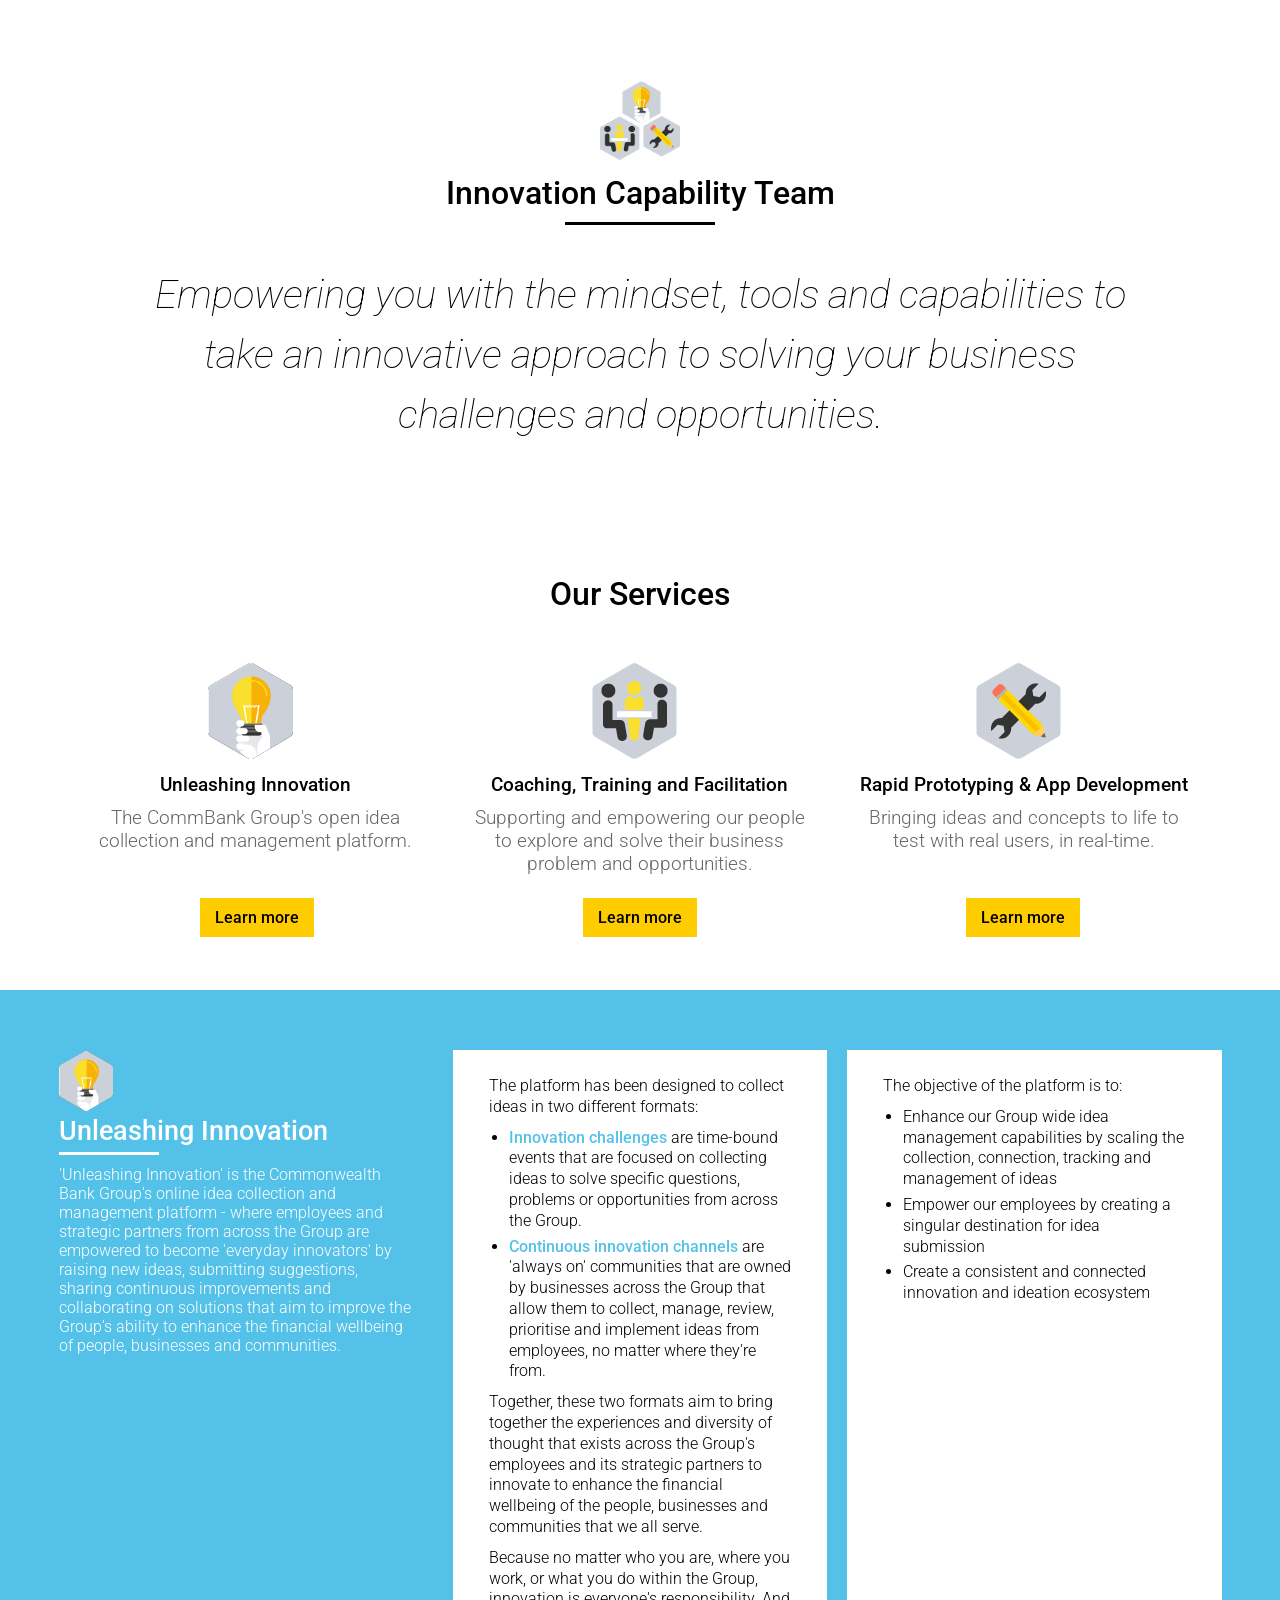
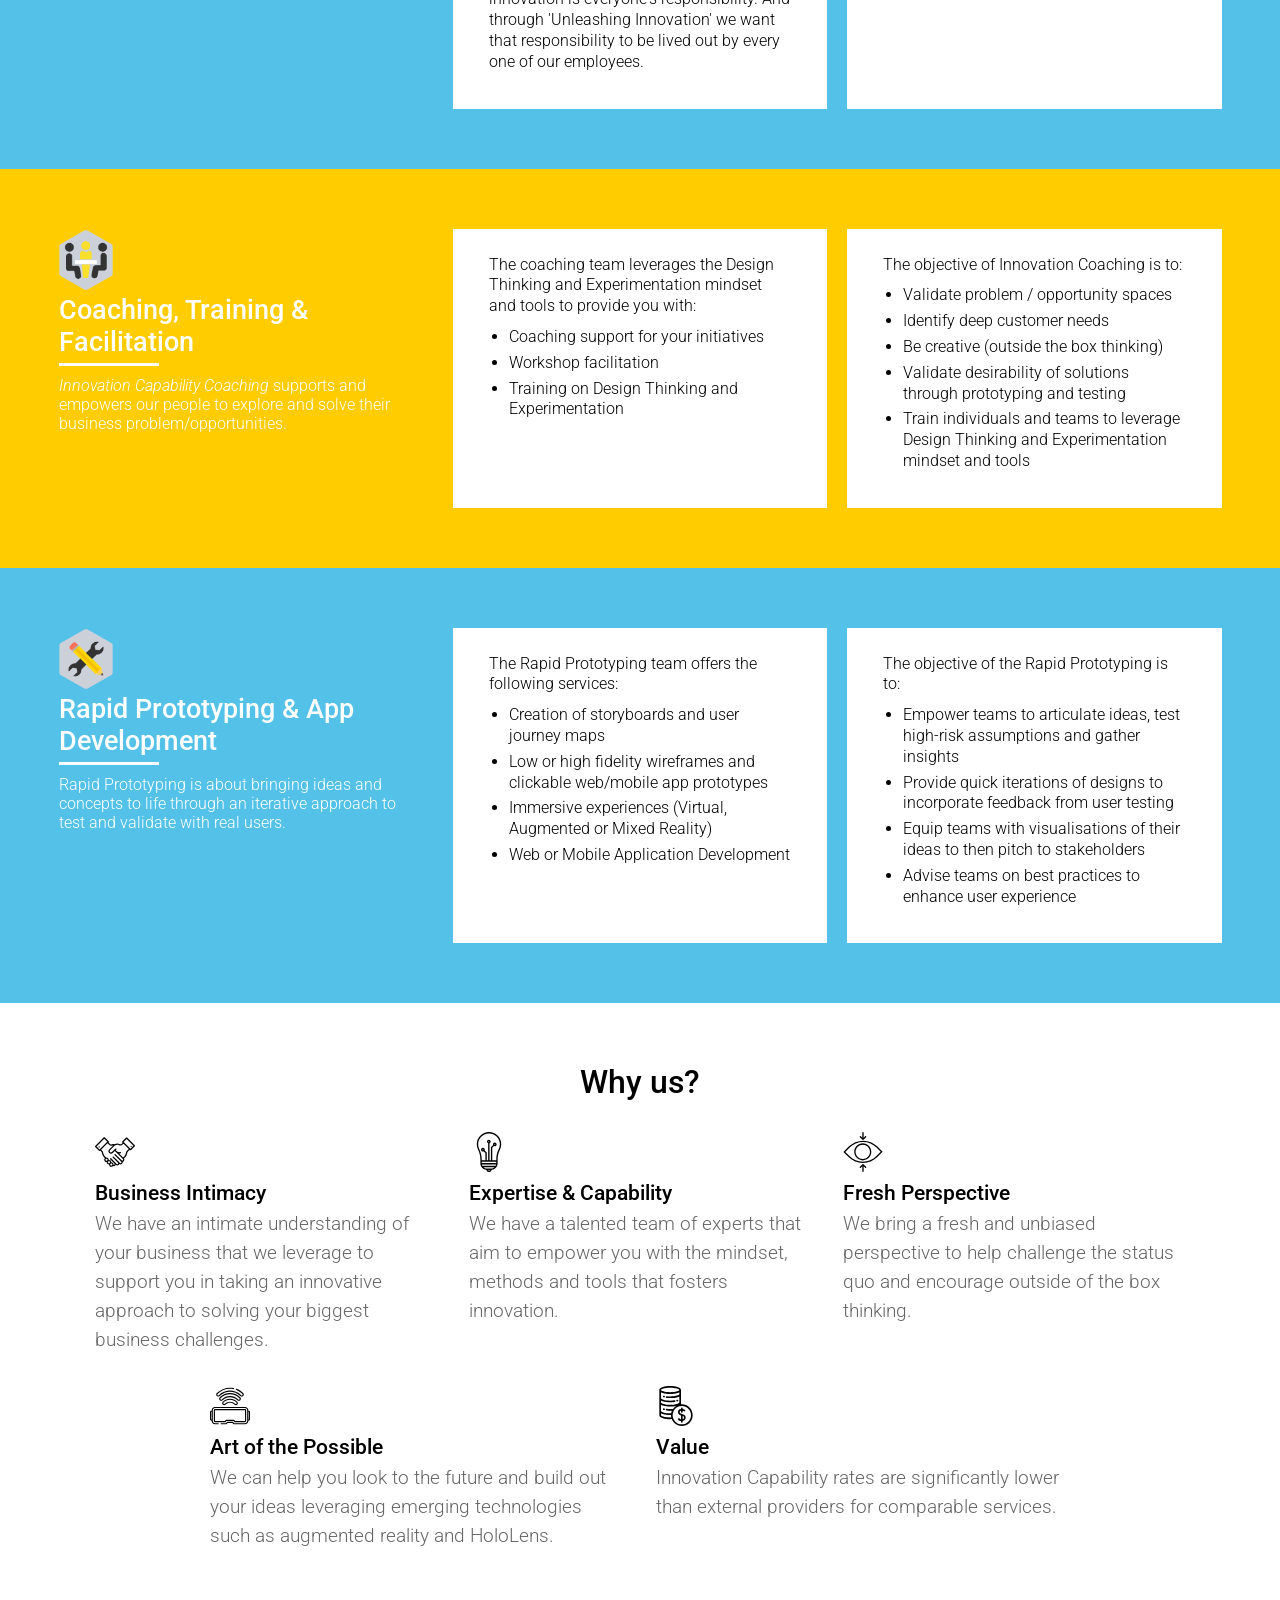
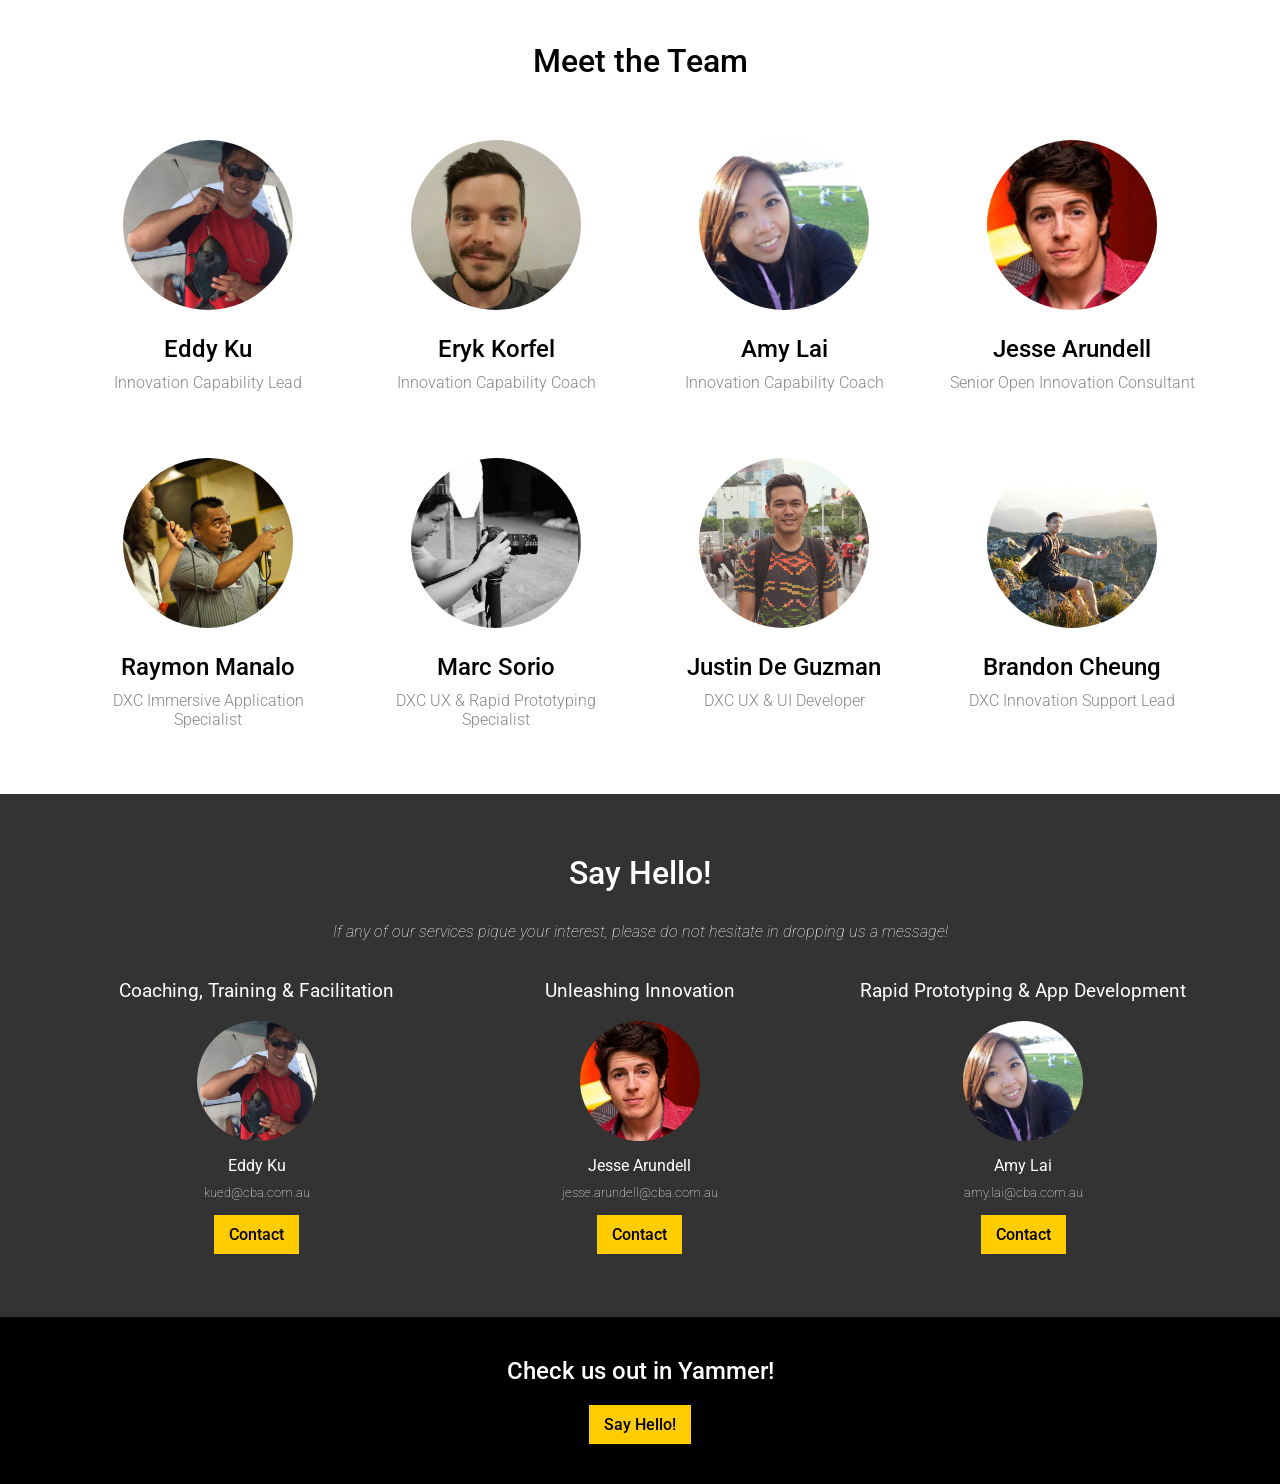
==== commit 4f0b3a75: "asd" ====
--- a/ICT.html
+++ b/ICT.html
@@ -318,7 +318,7 @@
           <td>
             <div class="value_img v3"><img src="img/v3.svg" height="40px" /></div>
             <div class="value">Fresh Perspective</div>
-            <div class="value-desc">The rates of the Innovation Capability Team are significantly lower than external providers for comparable services.</div>
+            <div class="value-desc">We bring a fresh and unbiased perspective to help challenge the status quo and encourage outside of the box thinking.</div>
           </td>
         </tr>
       </tbody>
